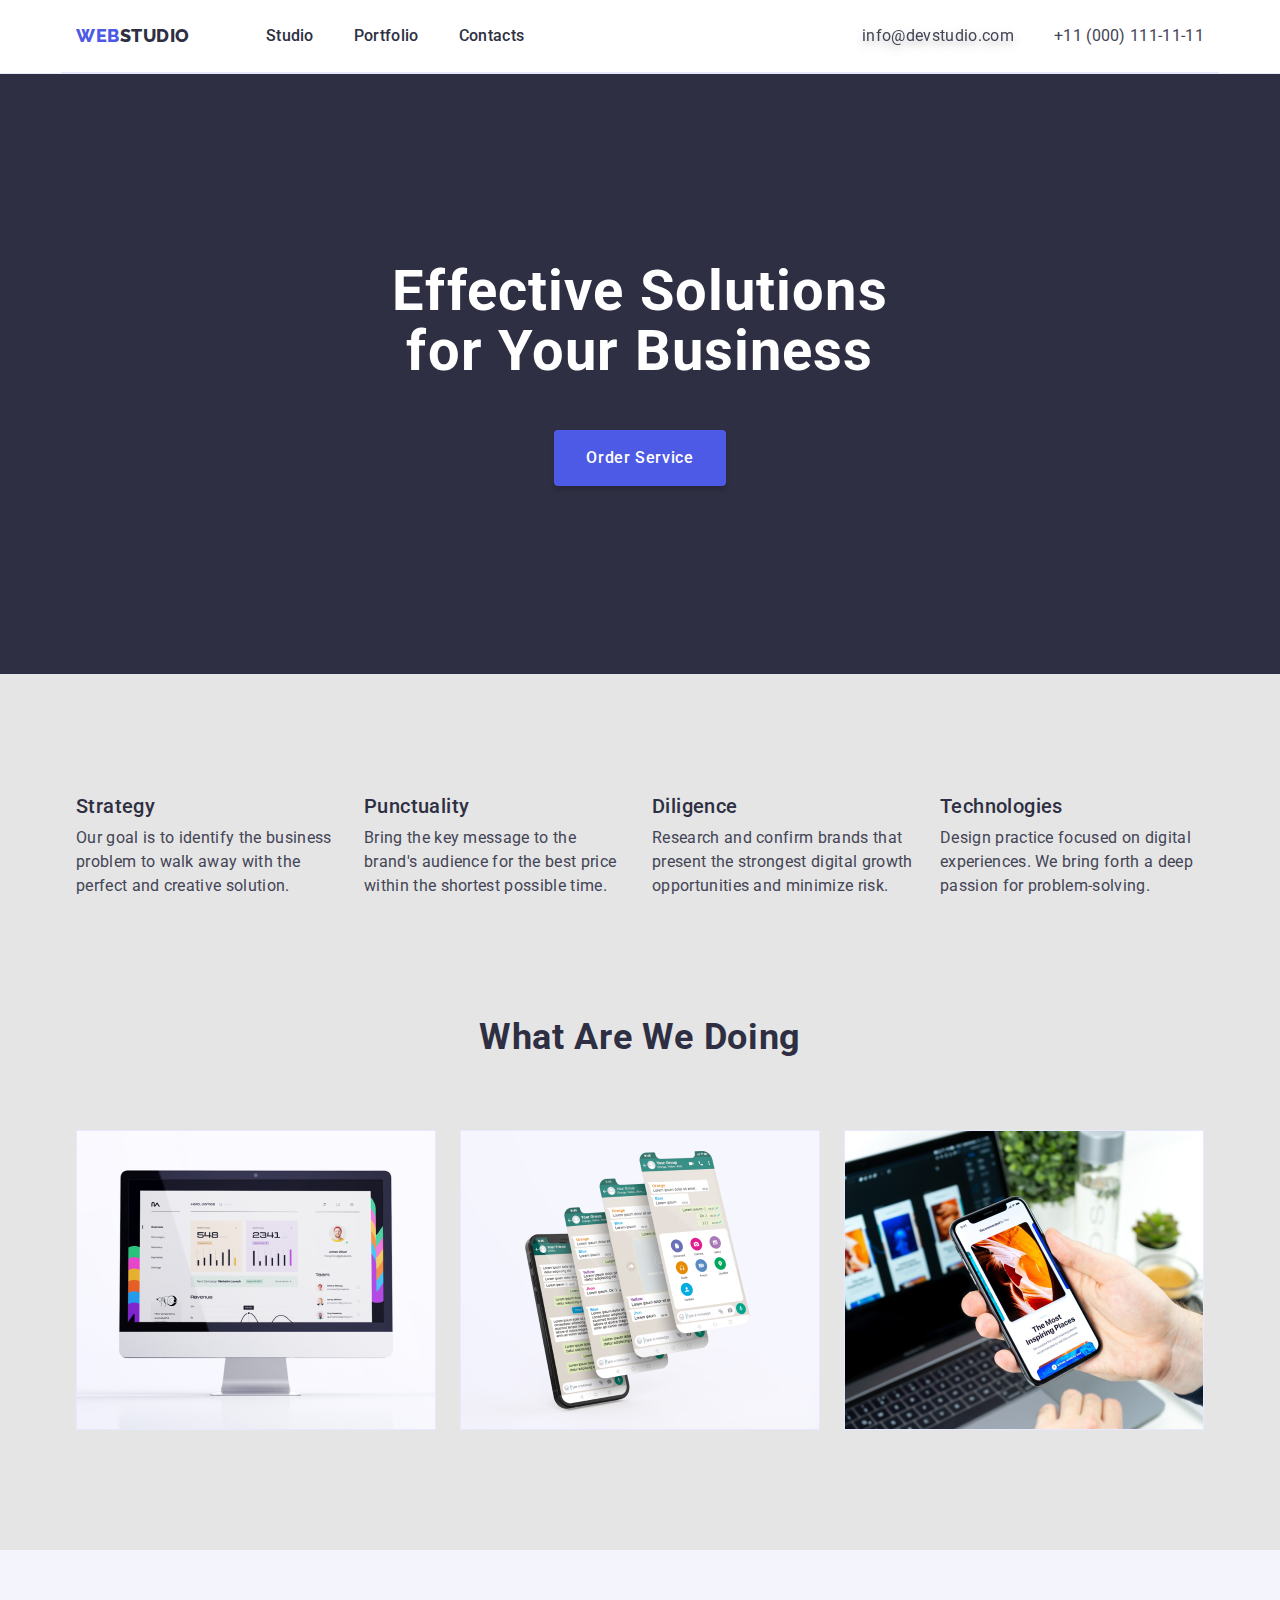
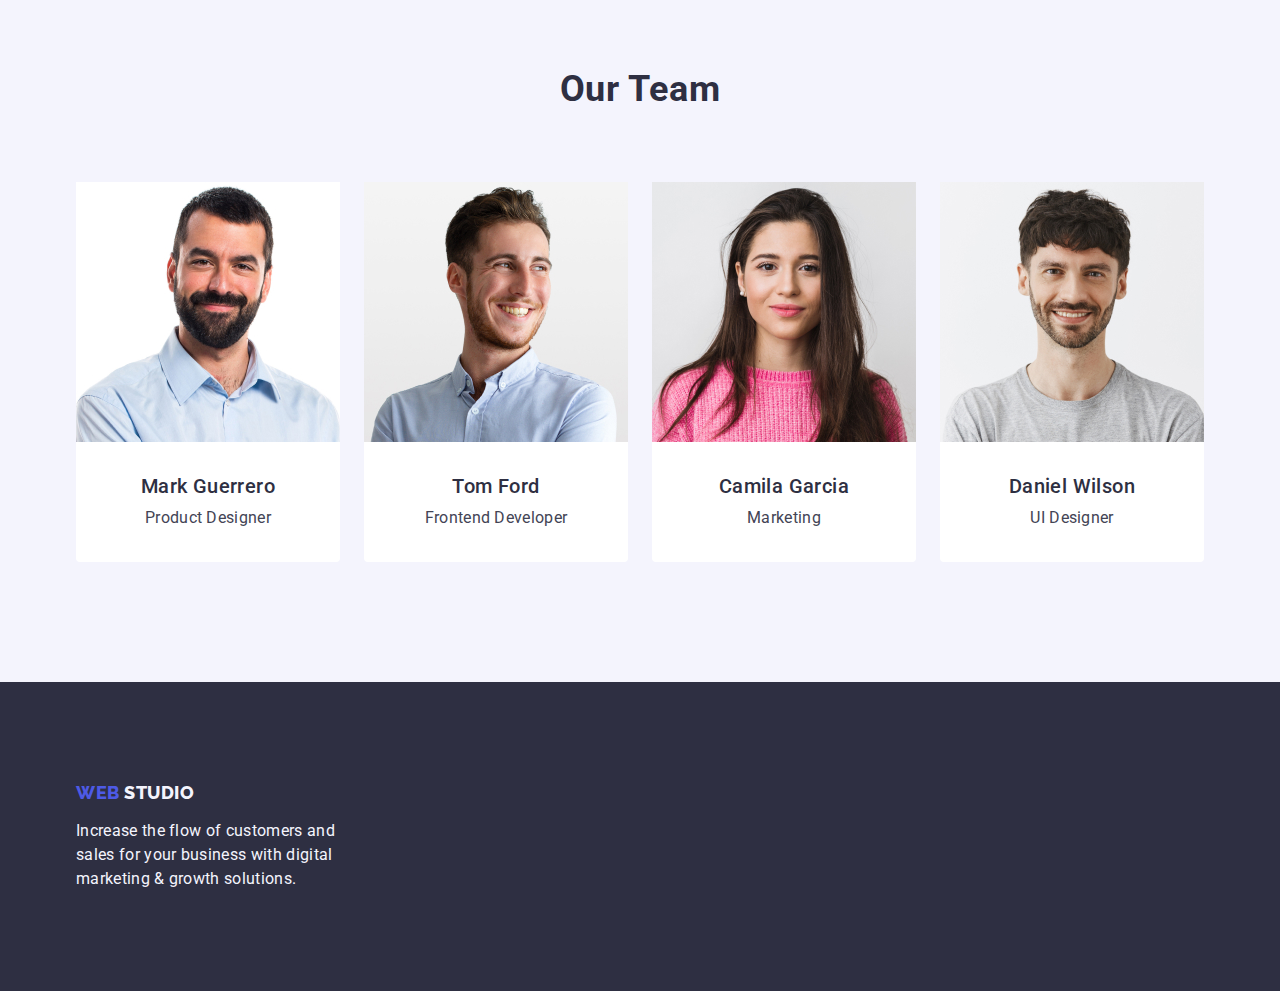
==== index.html @ b631371a "Initial commit" ====
<!DOCTYPE html>
<html lang="en">
  <head>
    <meta charset="UTF-8" />
    <meta http-equiv="X-UA-Compatible" content="IE=edge" />
    <meta name="viewport" content="width=device-width, initial-scale=1.0" />
    <title>Document</title>
    <link rel="preconnect" href="https://fonts.googleapis.com" />
    <link rel="preconnect" href="https://fonts.gstatic.com" crossorigin />
    <link
      href="https://fonts.googleapis.com/css2?family=Raleway:wght@800&family=Roboto:wght@400;500;700;900&display=swap"
      rel="stylesheet"
    />
    <link
      rel="stylesheet"
      href="https://cdnjs.cloudflare.com/ajax/libs/modern-normalize/1.1.0/modern-normalize.min.css"
    />
    <link rel="stylesheet" href="./css/styles.css" />
  </head>
  <body>
    <header class="page-header">
      <div class="container container-header">
        <nav class="list container-nav">
          <a href="./index.html" class="logo link"
            >Web <span class="logo-part">Studio</span>
          </a>

          <ul class="site-nav list link">
            <li>
              <a class="site-nav-item link" href="./index.html">Studio</a>
            </li>
            <li>
              <a class="site-nav-item link" href="./portfolio.html"
                >Portfolio</a
              >
            </li>
            <li><a class="site-nav-item link" href="">Contacts</a></li>
          </ul>
        </nav>
        <address class="kontacts list">
          <ul class="kontacts-list list">
            <li>
              <a class="kontacts-mail link" href="mailto:info@devstudio.com"
                >info@devstudio.com</a
              >
            </li>
            <li>
              <a class="kontacts-tel link" href="tel:+110001111111"
                >+11 (000) 111-11-11</a
              >
            </li>
          </ul>
        </address>
      </div>
    </header>
    <!-- Text -->
    <main>
      <!-- Hero -->
      <section class="section hero">
        <div class="container">
          <h1 class="hero-title">Effective Solutions for Your Business</h1>
          <button type="button" class="button-nav">Order Service</button>
        </div>
      </section>

      <!-- About us -->
      <section class="section section-about">
        <div class="container">
          <h2 class="title-add" hidden>About us</h2>
          <ul class="list list-about">
            <li class="items-about">
              <h3 class="subtitle items-about-subtitle">Strategy</h3>
              <p class="text">
                Our goal is to identify the business problem to walk away with
                the perfect and creative solution.
              </p>
            </li>
            <li class="items-about">
              <h3 class="subtitle items-about-subtitle">Punctuality</h3>
              <p class="text">
                Bring the key message to the brand's audience for the best price
                within the shortest possible time.
              </p>
            </li>
            <li class="items-about">
              <h3 class="subtitle items-about-subtitle">Diligence</h3>
              <p class="text">
                Research and confirm brands that present the strongest digital
                growth opportunities and minimize risk.
              </p>
            </li>
            <li class="items-about">
              <h3 class="subtitle items-about-subtitle">Technologies</h3>
              <p class="text">
                Design practice focused on digital experiences. We bring forth a
                deep passion for problem-solving.
              </p>
            </li>
          </ul>
        </div>
      </section>

      <!-- What are we doing -->
      <section class="section section-work">
        <div class="container">
          <h2 class="title title-what">What are we doing</h2>
          <ul class="list list-section-what">
            <li class="img-section-what">
              <img src="./images/imgc.jpg" alt="lorem" width="360" />
            </li>
            <li class="img-section-what">
              <img src="./images/imgb.jpg" alt="lorem" width="360" />
            </li>
            <li class="img-section-what">
              <img src="./images/imga.jpg" alt="lorem" width="360" />
            </li>
          </ul>
        </div>
      </section>

      <!-- Our Team -->
      <section class="section section-team">
        <div class="container">
          <h2 class="title title-team">Our Team</h2>
          <ul class="list list-section-team">
            <li class="item-team">
              <img
                src="./images/imgmark.jpg"
                alt="foto Mark Guerrero"
                width="264"
              />
              <div class="blok-name-team">
                <h3 class="subtitle subtitle-team">Mark Guerrero</h3>
                <p class="text">Product Designer</p>
              </div>
            </li>
            <li class="item-team">
              <img src="./images/imgtom.jpg" alt="foto Tom Ford" width="264" />
              <div class="blok-name-team">
                <h3 class="subtitle subtitle-team">Tom Ford</h3>
                <p class="text">Frontend Developer</p>
              </div>
            </li>
            <li class="item-team">
              <img
                src="./images/imgcamila.jpg"
                alt="foto Camila Garcia"
                width="264"
              />
              <div class="blok-name-team">
                <h3 class="subtitle subtitle-team">Camila Garcia</h3>
                <p class="text">Marketing</p>
              </div>
            </li>
            <li class="item-team">
              <img
                src="./images/imgdaniel.jpg"
                alt="foto Daniel Wilson"
                width="264"
              />
              <div class="blok-name-team">
                <h3 class="subtitle subtitle-team">Daniel Wilson</h3>
                <p class="text">UI Designer</p>
              </div>
            </li>
          </ul>
        </div>
      </section>
    </main>

    <footer class="footer">
      <div class="container container-footer">
        <a href="./index.html" class="logo link logo-link-footer"
          >Web <span class="logo-part-footer">Studio</span>
        </a>

        <p class="small-text text">
          Increase the flow of customers and sales for your business with
          digital marketing & growth solutions.
        </p>
      </div>
    </footer>
  </body>
</html>
---- css/styles.css ----
:root {
  /* Fonds */
  --primary-font: "Roboto", sans-serif;
  --secondery-font: "Raleway", sans-serif;

  /* Color */
  --primary-text-color: #434455;
  --title-text-color: #2e2f42;

  --color-iris: #4d5ae5;
  --color-ocean: #404bbf;
  --color-green: #31d0aa;
  --color-light-slate: #8e8f99;
  --color-cornflower: #e7e9fc;
  --color-cloud: #f4f4fd;
  --color-navy-blue-modal: #2e2f42;
  --color-grey: #2e2f42;
  --color-white: #ffffff;
  --color-dairy: #fcfcfc;
}

body {
  font-family: var(--primary-font);
  letter-spacing: 0.02em;
  color: var(--primary-text-color);
  background-color: var(--color-white);
}

h1,
h2,
h3,
h4,
h5,
h6,
p {
  margin: 0;
}

ul {
  margin: 0;
  padding: 0;
}
img {
  display: block;
  max-width: 100%;
  height: auto;
}

/* заголовки */
/* h1 */
.hero-title {
  color: var(--color-white);
  font-size: 56px;
  line-height: 1.07;
  text-align: center;
  letter-spacing: 0.02em;
  max-width: 496px;
  margin: auto;
  margin-bottom: 48px;
}
/* h2 */
.title {
  color: var(--title-text-color);
  font-size: 36px;
  line-height: 1.11;
  text-align: center;
  text-transform: capitalize;
  letter-spacing: 0.02em;
}

/* h3 */
.subtitle {
  color: var(--title-text-color);
  font-weight: 500;
  font-size: 20px;
  line-height: 1.2;
  letter-spacing: 0.02em;
}
.list a {
  text-decoration: none;
}
.section-about,
.section-work {
  background: #e5e5e5;
}
.section-about {
  padding-top: 120px;
}
.section {
  padding-bottom: 120px;
}

.hero {
  background: var(--color-navy-blue-modal);
  padding: 188px 0;
}

.section-team {
  background-color: var(--color-cloud);
  padding: 120px 0;
}
.item-team {
  border-radius: 4px;
  border-left: 4px;
  width: calc((100% - 72px) / 4);
  background-color: var(--color-white);
  border-radius: 0px 0px 4px 4px;
}
.blok-name-team {
  padding: 32px 16px;
}
.subtitle-team {
  margin-bottom: 8px;
}
.footer {
  background: var(--color-navy-blue-modal);
}
/* text */

.text {
  color: var(--primary-text-color);
  font-size: 16px;
  line-height: 1.5;
}
.small-text {
  font-size: 16px;
  line-height: 1.5;
  letter-spacing: 0.02em;
  color: var(--color-cloud);
}

.container {
  max-width: 1158px;
  padding: 0 15px;
  margin: 0 auto;
}

/* nav */

.link {
  text-decoration: none;
}

.list {
  list-style: none;
}
/* logo */
.logo {
  font-family: var(--secondery-font);
  color: var(--color-iris);
  font-weight: 800;
  font-size: 18px;
  line-height: 1.17;
  letter-spacing: 0.03em;
  display: flex;
  flex-direction: row;
  align-items: center;
  text-transform: uppercase;
  margin-right: 76px;
}
.logo-header {
  padding-top: 24px;
  padding-bottom: 24px;
}

.logo-part {
  color: var(--color-navy-blue-modal);
}

.logo-part-footer {
  color: var(--color-cloud);
}

.site-nav-item {
  display: inline-block;

  color: var(--color-navy-blue-modal);
  padding-top: 24px;
  padding-bottom: 24px;
}

.site-nav {
  font-weight: 500;
  font-size: 16px;
  line-height: 1.5;
  letter-spacing: 0.02em;
  display: flex;
  gap: 40px;
}

.site-nav-item:hover,
.site-nav-item:focus {
  color: var(--color-ocean);
}

.container-header {
  display: flex;
  justify-content: space-between;
  border-bottom: 1px solid var(--color-cornflower);
}
.container-nav {
  display: flex;
  align-items: center;
}

.button-nav {
  color: var(--color-white);
  background-color: var(--color-iris);
  cursor: pointer;
  font-family: "Roboto", sans-serif;
  font-weight: 500;
  font-size: 16px;
  line-height: 1.5;
  letter-spacing: 0.04em;
  display: flex;
  flex-direction: row;
  align-items: flex-start;
  padding: 16px 32px;
  gap: 10px;
  display: block;
  margin: 0 auto;
  box-shadow: 0px 4px 4px rgba(0, 0, 0, 0.15);
  border-radius: 4px;
  min-width: 169px;
  height: 56px;
  border: none;
}

.button-nav:hover,
.button-nav:focus {
  background-color: var(--color-ocean);
}

.kontacts-mail,
.kontacts-tel {
  display: block;
  color: var(--primary-text-color);
  font-style: normal;
  padding-top: 24px;
  padding-bottom: 24px;
}

.kontacts-list {
  gap: 40px;
  display: flex;
}

.kontacts {
  font-size: 16px;
  line-height: 1.5;
  font-style: normal;
  color: var(--primary-text-color);
}

.kontacts-mail:hover,
.kontacts-mail:focus {
  color: var(--color-ocean);
}

.kontacts-mail {
  filter: drop-shadow(0px 4px 4px rgba(0, 0, 0, 0.25));
}

.page-header {
  border-bottom: 1px solid #e7e9fc;
}

.list-about {
  display: flex;
  gap: 24px;
}
.items-about {
  width: calc((100% - 24px * 3) / 4);
}

.items-about-subtitle {
  margin-bottom: 8px;
}

.title-what {
  margin-bottom: 72px;
}

.list-section-what {
  display: flex;
  gap: 24px;
}

.img-section-what {
  width: calc((100% - 24px * 2) / 3);
}

.title-team {
  margin-bottom: 72px;
}

.list-section-team {
  display: flex;
  gap: 24px;
}
.blok-name-team > h3 {
  text-align: center;
}
.blok-name-team > p {
  text-align: center;
}

/* Portfolio */

.button-portfolio {
  color: var(--color-iris);
  background-color: var(--color-cloud);
  cursor: pointer;
  font-family: "Roboto", sans-serif;
  font-weight: 500;
  font-size: 16px;
  line-height: 1.5;
  letter-spacing: 0.04em;
  border: 1px solid var(--color-cornflower);
  border-radius: 4px;
  padding: 12px 24px;
  margin-right: 24px;
}

.button-filter:hover,
.button-filter:focus {
  color: var(--color-white);
  background: var(--color-ocean);
  border: 1px solid transparent;
}

.small-text {
  width: 264px;
}
.logo-link-footer {
  display: inline-block;
  margin-bottom: 16px;
}

.section-portfolio {
  padding-top: 96px;
  padding-bottom: 120px;
}

.button-portfolio-contaiter {
  display: flex;
  justify-content: center;
  margin-bottom: 72px;
  gap: 24px;
}

.list-container-portfolio {
  display: flex;
  flex-wrap: wrap;
  justify-content: space-between;
  column-gap: 24px;
  row-gap: 48px;
}

.name-item-portfolio {
  border-top: none;
  border-right: 1px solid var(--color-cornflower);
  border-bottom: 1px solid var(--color-cornflower);
  border-left: 1px solid var(--color-cornflower);
  padding: 32px 16px;
}

.items-portfolio {
  gap: 24px;
}
.name-item {
  margin-bottom: 8px;
}
.footer {
  padding: 100px 0;
}
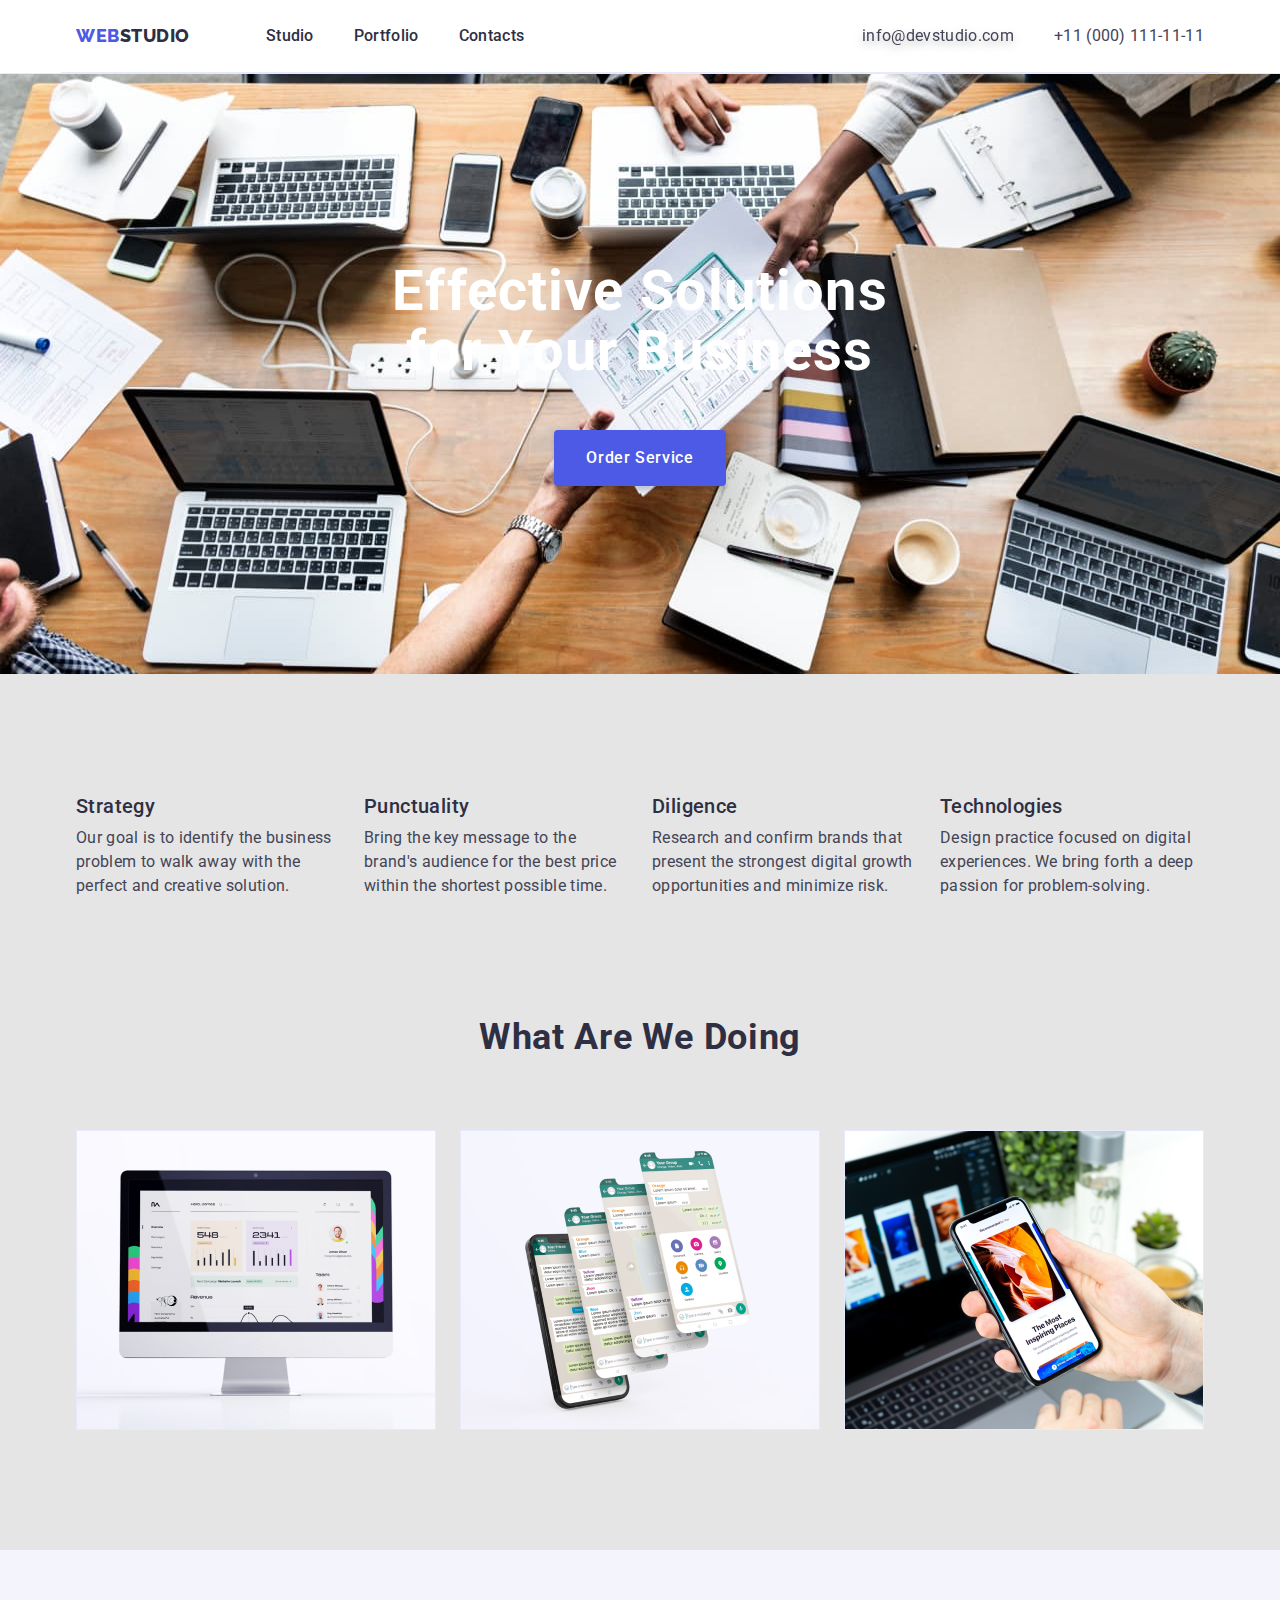
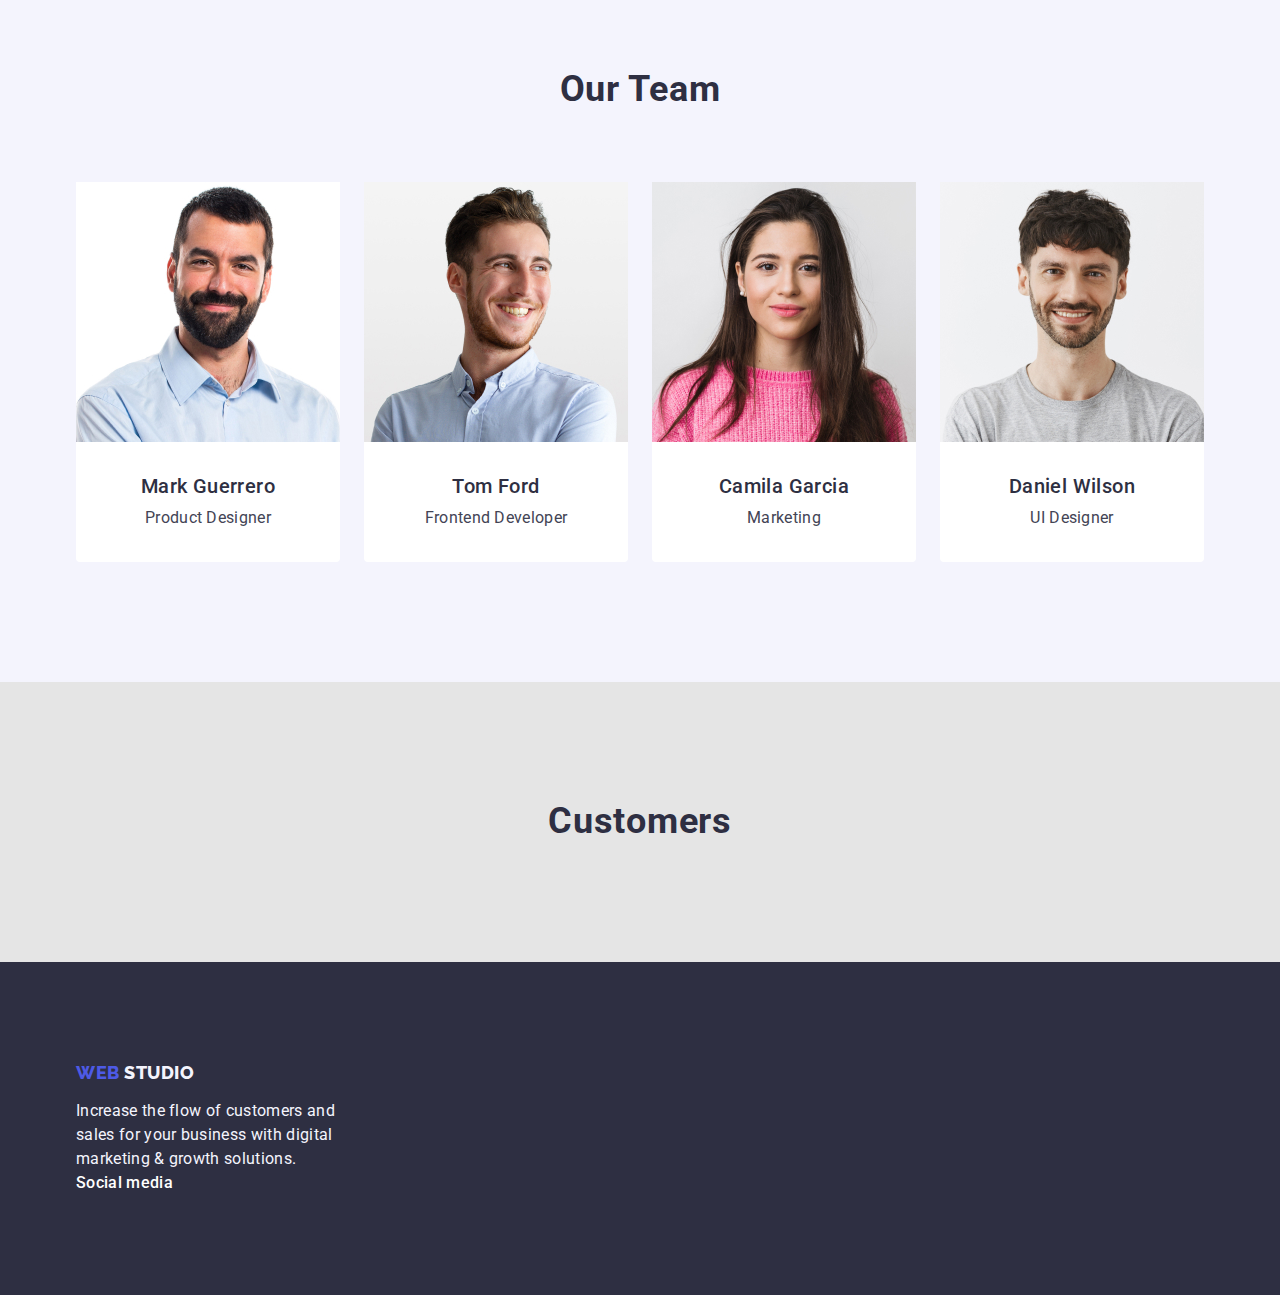
==== commit eb202d94: "add section customers+social" ====
--- a/index.html
+++ b/index.html
@@ -18,6 +18,7 @@
     <link rel="stylesheet" href="./css/styles.css" />
   </head>
   <body>
+    <!-- Header -->
     <header class="page-header">
       <div class="container container-header">
         <nav class="list container-nav">
@@ -53,7 +54,7 @@
         </address>
       </div>
     </header>
-    <!-- Text -->
+    <!-- Text main -->
     <main>
       <!-- Hero -->
       <section class="section hero">
@@ -133,6 +134,12 @@
                 <h3 class="subtitle subtitle-team">Mark Guerrero</h3>
                 <p class="text">Product Designer</p>
               </div>
+              <ul class="list">
+                <li><a href=""></a></li>
+                <li><a href=""></a></li>
+                <li><a href=""></a></li>
+                <li><a href=""></a></li>
+              </ul>
             </li>
             <li class="item-team">
               <img src="./images/imgtom.jpg" alt="foto Tom Ford" width="264" />
@@ -140,6 +147,12 @@
                 <h3 class="subtitle subtitle-team">Tom Ford</h3>
                 <p class="text">Frontend Developer</p>
               </div>
+              <ul class="list">
+                <li><a href=""></a></li>
+                <li><a href=""></a></li>
+                <li><a href=""></a></li>
+                <li><a href=""></a></li>
+              </ul>
             </li>
             <li class="item-team">
               <img
@@ -151,6 +164,12 @@
                 <h3 class="subtitle subtitle-team">Camila Garcia</h3>
                 <p class="text">Marketing</p>
               </div>
+              <ul class="list">
+                <li><a href=""></a></li>
+                <li><a href=""></a></li>
+                <li><a href=""></a></li>
+                <li><a href=""></a></li>
+              </ul>
             </li>
             <li class="item-team">
               <img
@@ -162,12 +181,33 @@
                 <h3 class="subtitle subtitle-team">Daniel Wilson</h3>
                 <p class="text">UI Designer</p>
               </div>
-            </li>
+              <ul class="list">
+                <li><a href=""></a></li>
+                <li><a href=""></a></li>
+                <li><a href=""></a></li>
+                <li><a href=""></a></li>
+              </ul>
+            </li>
+          </ul>
+        </div>
+      </section>
+      <!-- Customers -->
+      <section class="section section-customers">
+        <div class="container">
+          <h2 class="title">Customers</h2>
+          <ul class="list">
+            <li><a href=""></a></li>
+            <li><a href=""></a></li>
+            <li><a href=""></a></li>
+            <li><a href=""></a></li>
+            <li><a href=""></a></li>
+            <li><a href=""></a></li>
           </ul>
         </div>
       </section>
     </main>
 
+    <!-- Footer -->
     <footer class="footer">
       <div class="container container-footer">
         <a href="./index.html" class="logo link logo-link-footer"
@@ -178,6 +218,15 @@
           Increase the flow of customers and sales for your business with
           digital marketing & growth solutions.
         </p>
+        <div class="social">
+          <p class="text text-footer">Social media</p>
+          <ul class="list">
+            <li><a href=""></a></li>
+            <li><a href=""></a></li>
+            <li><a href=""></a></li>
+            <li><a href=""></a></li>
+          </ul>
+        </div>
       </div>
     </footer>
   </body>
--- a/css/styles.css
+++ b/css/styles.css
@@ -17,6 +17,7 @@
   --color-grey: #2e2f42;
   --color-white: #ffffff;
   --color-dairy: #fcfcfc;
+  --color-bg: #e5e5e5;
 }
 
 body {
@@ -80,10 +81,12 @@
   text-decoration: none;
 }
 .section-about,
-.section-work {
-  background: #e5e5e5;
-}
-.section-about {
+.section-work,
+.section-customers {
+  background: var(--color-bg);
+}
+.section-about,
+.section-customers {
   padding-top: 120px;
 }
 .section {
@@ -91,8 +94,14 @@
 }
 
 .hero {
-  background: var(--color-navy-blue-modal);
+  max-width: 1440px;
+  margin-left: auto;
+  margin-right: auto;
+  background-image: url(../images/people-office.jpg);
+  background-repeat: no-repeat;
+  background-position: center;
   padding: 188px 0;
+  background-size: cover;
 }
 
 .section-team {
@@ -115,6 +124,7 @@
 .footer {
   background: var(--color-navy-blue-modal);
 }
+
 /* text */
 
 .text {
@@ -127,6 +137,11 @@
   line-height: 1.5;
   letter-spacing: 0.02em;
   color: var(--color-cloud);
+}
+
+.text-footer {
+  font-weight: 500;
+  color: var(--color-white);
 }
 
 .container {
@@ -262,7 +277,7 @@
 }
 
 .page-header {
-  border-bottom: 1px solid #e7e9fc;
+  border-bottom: 1px solid var(--color-cornflower);
 }
 
 .list-about {
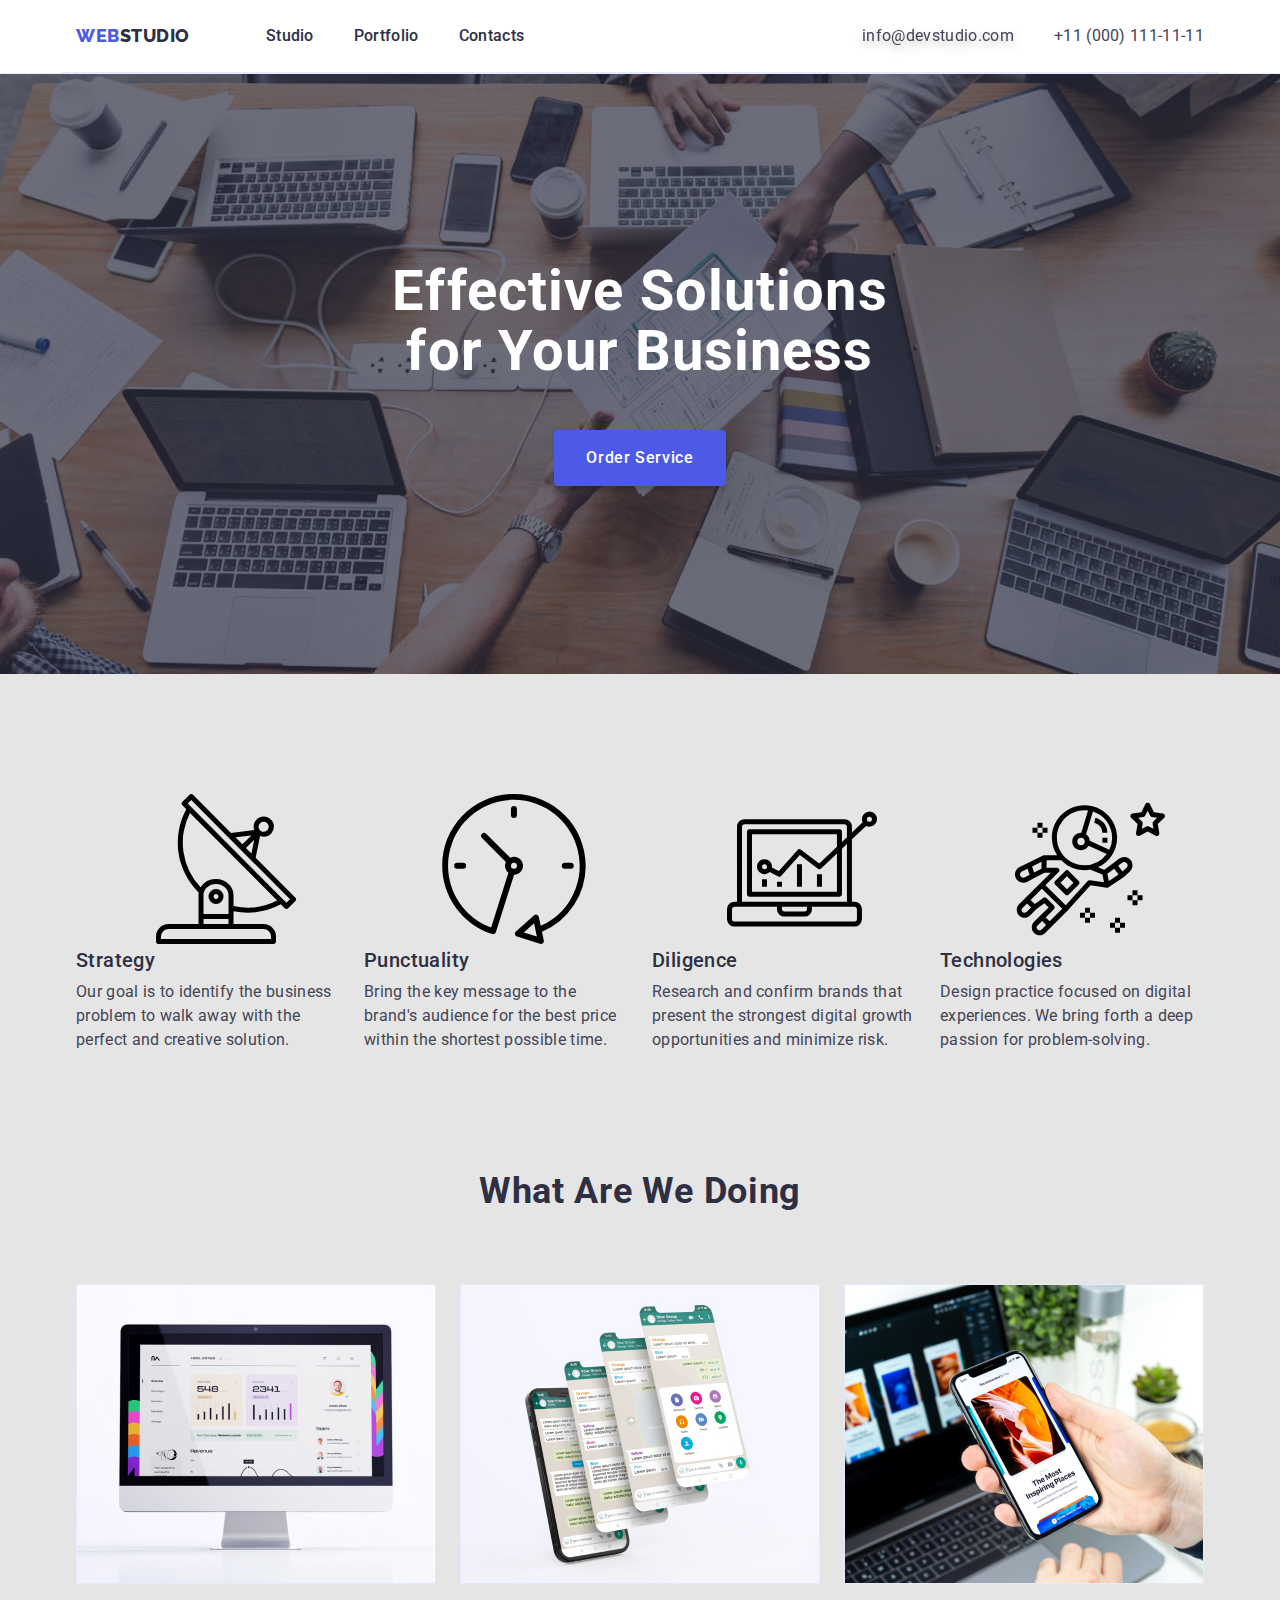
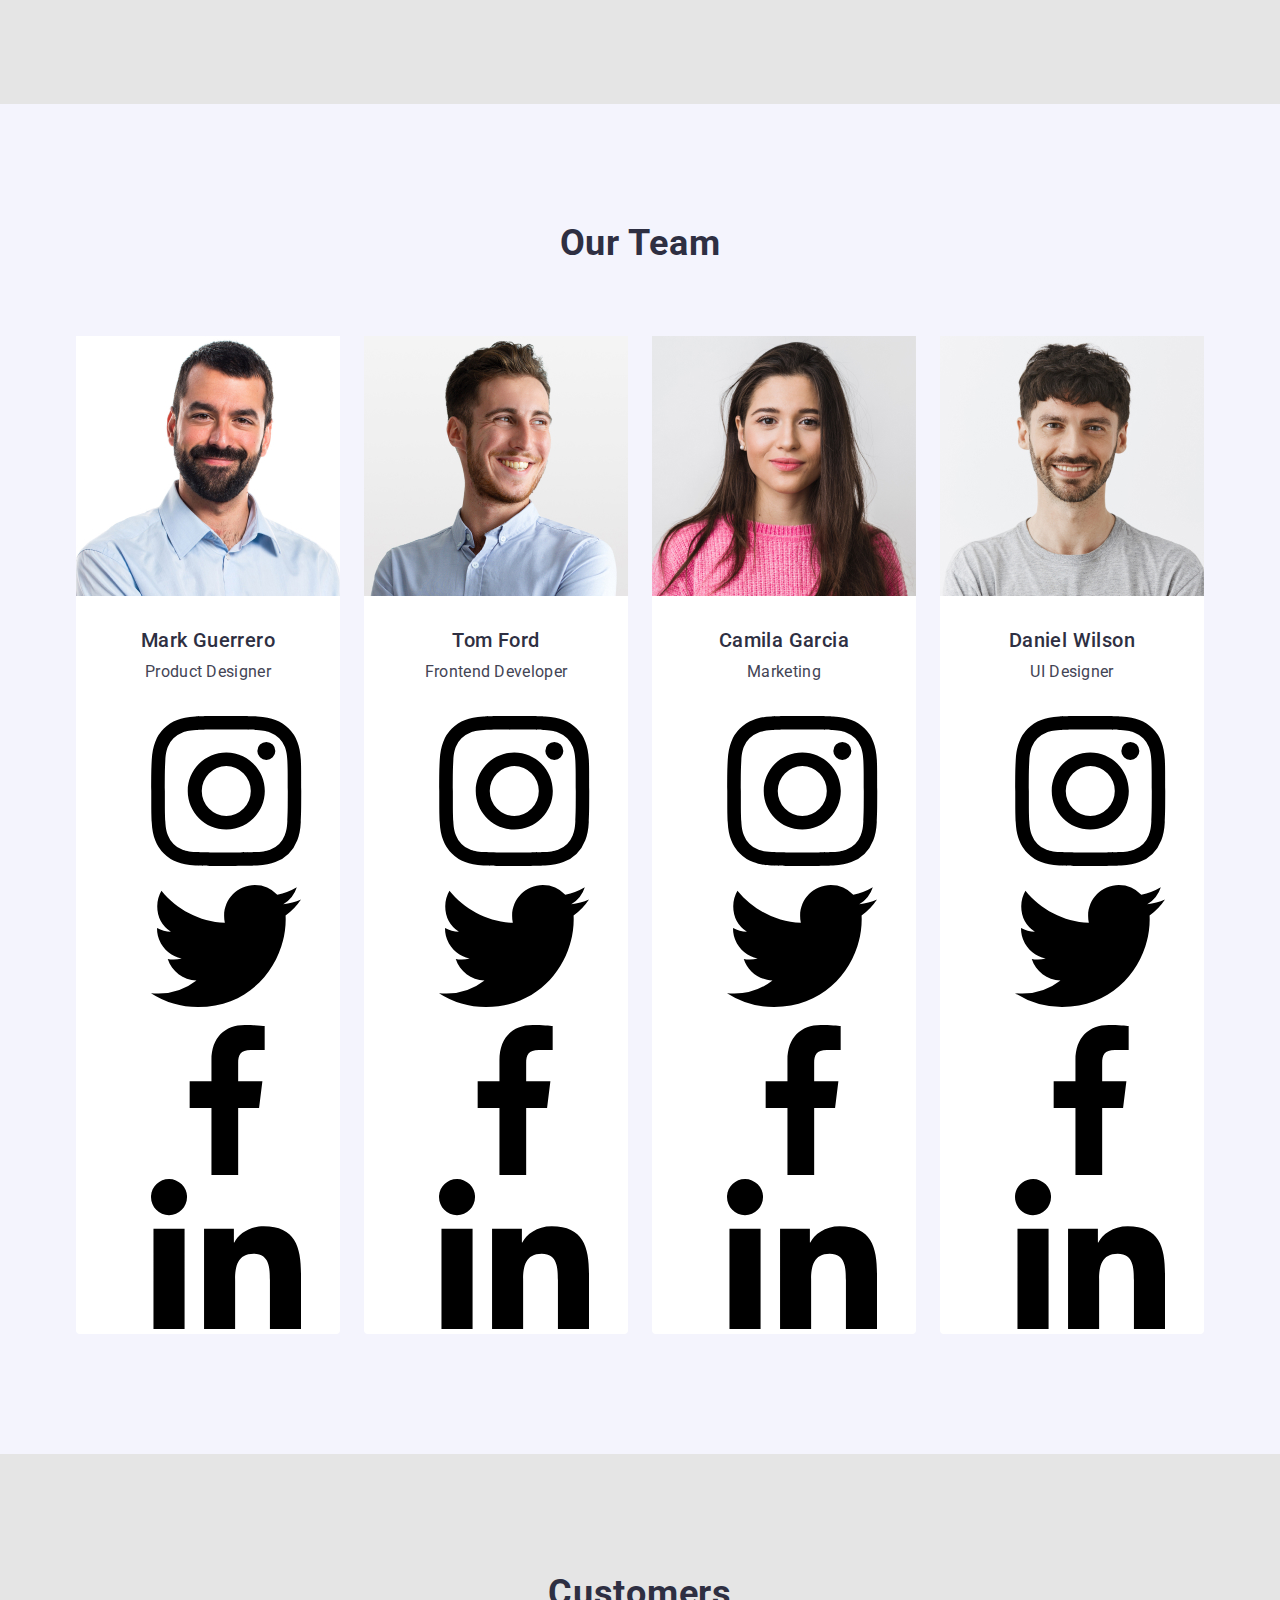
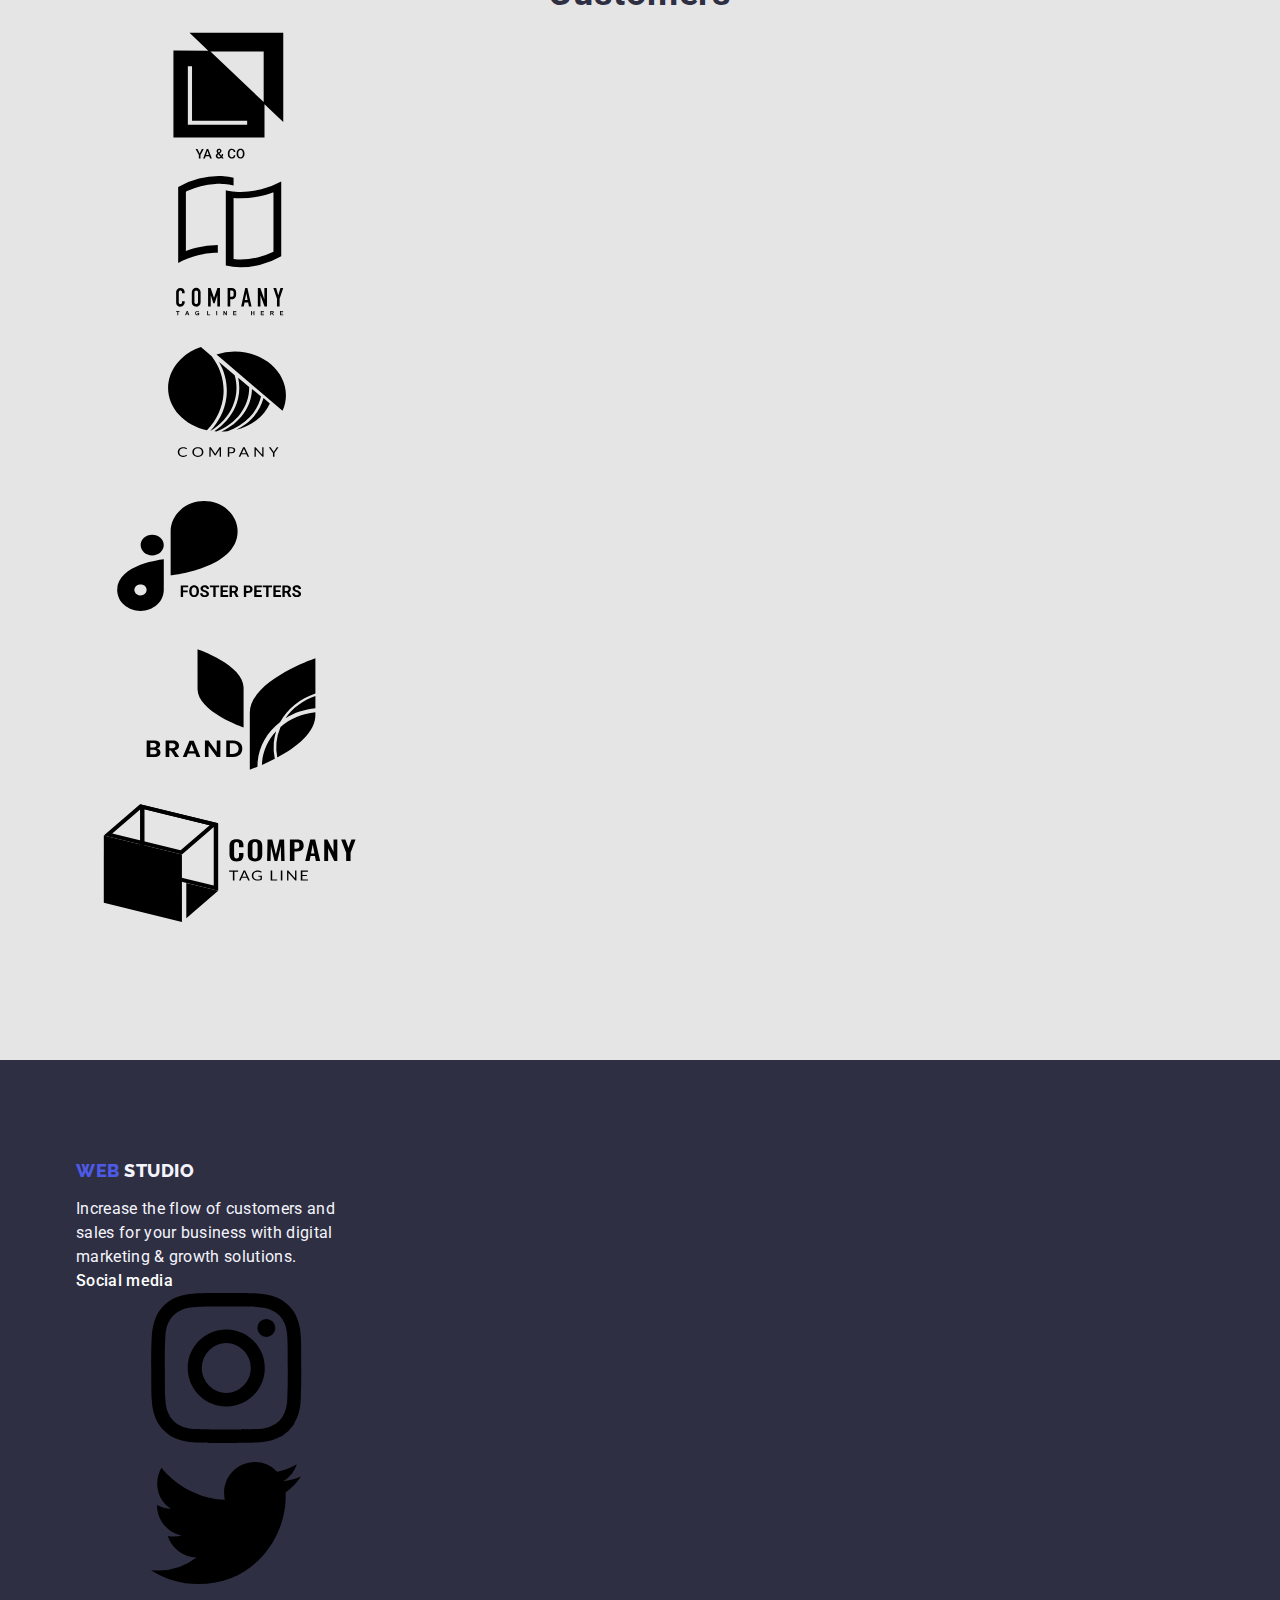
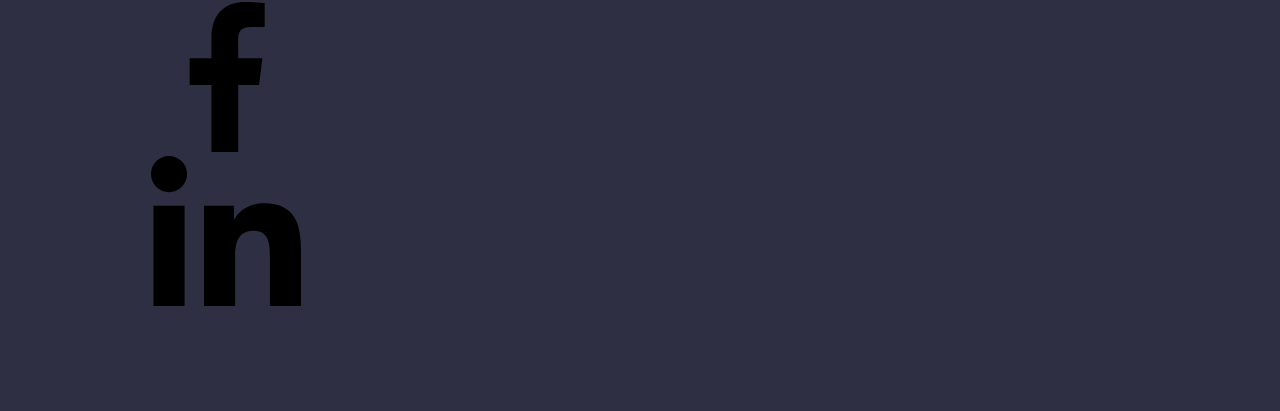
==== commit 7431a3f4: "add icons svg" ====
--- a/index.html
+++ b/index.html
@@ -70,6 +70,7 @@
           <h2 class="title-add" hidden>About us</h2>
           <ul class="list list-about">
             <li class="items-about">
+              <svg><use href="./images/icons.svg#icon-antenna"></use></svg>
               <h3 class="subtitle items-about-subtitle">Strategy</h3>
               <p class="text">
                 Our goal is to identify the business problem to walk away with
@@ -77,6 +78,7 @@
               </p>
             </li>
             <li class="items-about">
+              <svg><use href="./images/icons.svg#icon-clock"></use></svg>
               <h3 class="subtitle items-about-subtitle">Punctuality</h3>
               <p class="text">
                 Bring the key message to the brand's audience for the best price
@@ -84,6 +86,7 @@
               </p>
             </li>
             <li class="items-about">
+              <svg><use href="./images/icons.svg#icon-diagram"></use></svg>
               <h3 class="subtitle items-about-subtitle">Diligence</h3>
               <p class="text">
                 Research and confirm brands that present the strongest digital
@@ -91,6 +94,7 @@
               </p>
             </li>
             <li class="items-about">
+              <svg><use href="./images/icons.svg#icon-astronaut"></use></svg>
               <h3 class="subtitle items-about-subtitle">Technologies</h3>
               <p class="text">
                 Design practice focused on digital experiences. We bring forth a
@@ -135,10 +139,34 @@
                 <p class="text">Product Designer</p>
               </div>
               <ul class="list">
-                <li><a href=""></a></li>
-                <li><a href=""></a></li>
-                <li><a href=""></a></li>
-                <li><a href=""></a></li>
+                <li>
+                  <a href="">
+                    <svg>
+                      <use href="./images/icons.svg#icon-instagram"></use>
+                    </svg>
+                  </a>
+                </li>
+                <li>
+                  <a href="">
+                    <svg>
+                      <use href="./images/icons.svg#icon-twitter"></use>
+                    </svg>
+                  </a>
+                </li>
+                <li>
+                  <a href="">
+                    <svg>
+                      <use href="./images/icons.svg#icon-facebook"></use>
+                    </svg>
+                  </a>
+                </li>
+                <li>
+                  <a href="">
+                    <svg>
+                      <use href="./images/icons.svg#icon-linkedin"></use>
+                    </svg>
+                  </a>
+                </li>
               </ul>
             </li>
             <li class="item-team">
@@ -148,10 +176,34 @@
                 <p class="text">Frontend Developer</p>
               </div>
               <ul class="list">
-                <li><a href=""></a></li>
-                <li><a href=""></a></li>
-                <li><a href=""></a></li>
-                <li><a href=""></a></li>
+                <li>
+                  <a href="">
+                    <svg>
+                      <use href="./images/icons.svg#icon-instagram"></use>
+                    </svg>
+                  </a>
+                </li>
+                <li>
+                  <a href="">
+                    <svg>
+                      <use href="./images/icons.svg#icon-twitter"></use>
+                    </svg>
+                  </a>
+                </li>
+                <li>
+                  <a href="">
+                    <svg>
+                      <use href="./images/icons.svg#icon-facebook"></use>
+                    </svg>
+                  </a>
+                </li>
+                <li>
+                  <a href="">
+                    <svg>
+                      <use href="./images/icons.svg#icon-linkedin"></use>
+                    </svg>
+                  </a>
+                </li>
               </ul>
             </li>
             <li class="item-team">
@@ -165,10 +217,34 @@
                 <p class="text">Marketing</p>
               </div>
               <ul class="list">
-                <li><a href=""></a></li>
-                <li><a href=""></a></li>
-                <li><a href=""></a></li>
-                <li><a href=""></a></li>
+                <li>
+                  <a href="">
+                    <svg>
+                      <use href="./images/icons.svg#icon-instagram"></use>
+                    </svg>
+                  </a>
+                </li>
+                <li>
+                  <a href="">
+                    <svg>
+                      <use href="./images/icons.svg#icon-twitter"></use>
+                    </svg>
+                  </a>
+                </li>
+                <li>
+                  <a href="">
+                    <svg>
+                      <use href="./images/icons.svg#icon-facebook"></use>
+                    </svg>
+                  </a>
+                </li>
+                <li>
+                  <a href="">
+                    <svg>
+                      <use href="./images/icons.svg#icon-linkedin"></use>
+                    </svg>
+                  </a>
+                </li>
               </ul>
             </li>
             <li class="item-team">
@@ -182,10 +258,34 @@
                 <p class="text">UI Designer</p>
               </div>
               <ul class="list">
-                <li><a href=""></a></li>
-                <li><a href=""></a></li>
-                <li><a href=""></a></li>
-                <li><a href=""></a></li>
+                <li>
+                  <a href="">
+                    <svg>
+                      <use href="./images/icons.svg#icon-instagram"></use>
+                    </svg>
+                  </a>
+                </li>
+                <li>
+                  <a href="">
+                    <svg>
+                      <use href="./images/icons.svg#icon-twitter"></use>
+                    </svg>
+                  </a>
+                </li>
+                <li>
+                  <a href="">
+                    <svg>
+                      <use href="./images/icons.svg#icon-facebook"></use>
+                    </svg>
+                  </a>
+                </li>
+                <li>
+                  <a href="">
+                    <svg>
+                      <use href="./images/icons.svg#icon-linkedin"></use>
+                    </svg>
+                  </a>
+                </li>
               </ul>
             </li>
           </ul>
@@ -196,12 +296,50 @@
         <div class="container">
           <h2 class="title">Customers</h2>
           <ul class="list">
-            <li><a href=""></a></li>
-            <li><a href=""></a></li>
-            <li><a href=""></a></li>
-            <li><a href=""></a></li>
-            <li><a href=""></a></li>
-            <li><a href=""></a></li>
+            <li>
+              <a href="">
+                <svg>
+                  <use href="./images/icons.svg#icon-logo-ya-co"></use>
+                </svg>
+              </a>
+            </li>
+            <li>
+              <a href="">
+                <svg>
+                  <use
+                    href="./images/icons.svg#icon-logo-company-tagline"
+                  ></use>
+                </svg>
+              </a>
+            </li>
+            <li>
+              <a href="">
+                <svg>
+                  <use href="./images/icons.svg#icon-logo-company"></use>
+                </svg>
+              </a>
+            </li>
+            <li>
+              <a href="">
+                <svg>
+                  <use href="./images/icons.svg#icon-logo-foster"></use>
+                </svg>
+              </a>
+            </li>
+            <li>
+              <a href="">
+                <svg>
+                  <use href="./images/icons.svg#icon-logo-brend"></use>
+                </svg>
+              </a>
+            </li>
+            <li>
+              <a href="">
+                <svg>
+                  <use href="./images/icons.svg#icon-logo-company-tag"></use>
+                </svg>
+              </a>
+            </li>
           </ul>
         </div>
       </section>
@@ -221,10 +359,34 @@
         <div class="social">
           <p class="text text-footer">Social media</p>
           <ul class="list">
-            <li><a href=""></a></li>
-            <li><a href=""></a></li>
-            <li><a href=""></a></li>
-            <li><a href=""></a></li>
+            <li>
+              <a href="">
+                <svg>
+                  <use href="./images/icons.svg#icon-instagram"></use>
+                </svg>
+              </a>
+            </li>
+            <li>
+              <a href="">
+                <svg>
+                  <use href="./images/icons.svg#icon-twitter"></use>
+                </svg>
+              </a>
+            </li>
+            <li>
+              <a href="">
+                <svg>
+                  <use href="./images/icons.svg#icon-facebook"></use>
+                </svg>
+              </a>
+            </li>
+            <li>
+              <a href="">
+                <svg>
+                  <use href="./images/icons.svg#icon-linkedin"></use>
+                </svg>
+              </a>
+            </li>
           </ul>
         </div>
       </div>
--- a/css/styles.css
+++ b/css/styles.css
@@ -95,9 +95,15 @@
 
 .hero {
   max-width: 1440px;
+  height: 600px;
   margin-left: auto;
   margin-right: auto;
-  background-image: url(../images/people-office.jpg);
+  background-image: linear-gradient(
+      to right,
+      rgba(46, 47, 66, 0.7),
+      rgba(46, 47, 66, 70%)
+    ),
+    url(../images/people-office.jpg);
   background-repeat: no-repeat;
   background-position: center;
   padding: 188px 0;
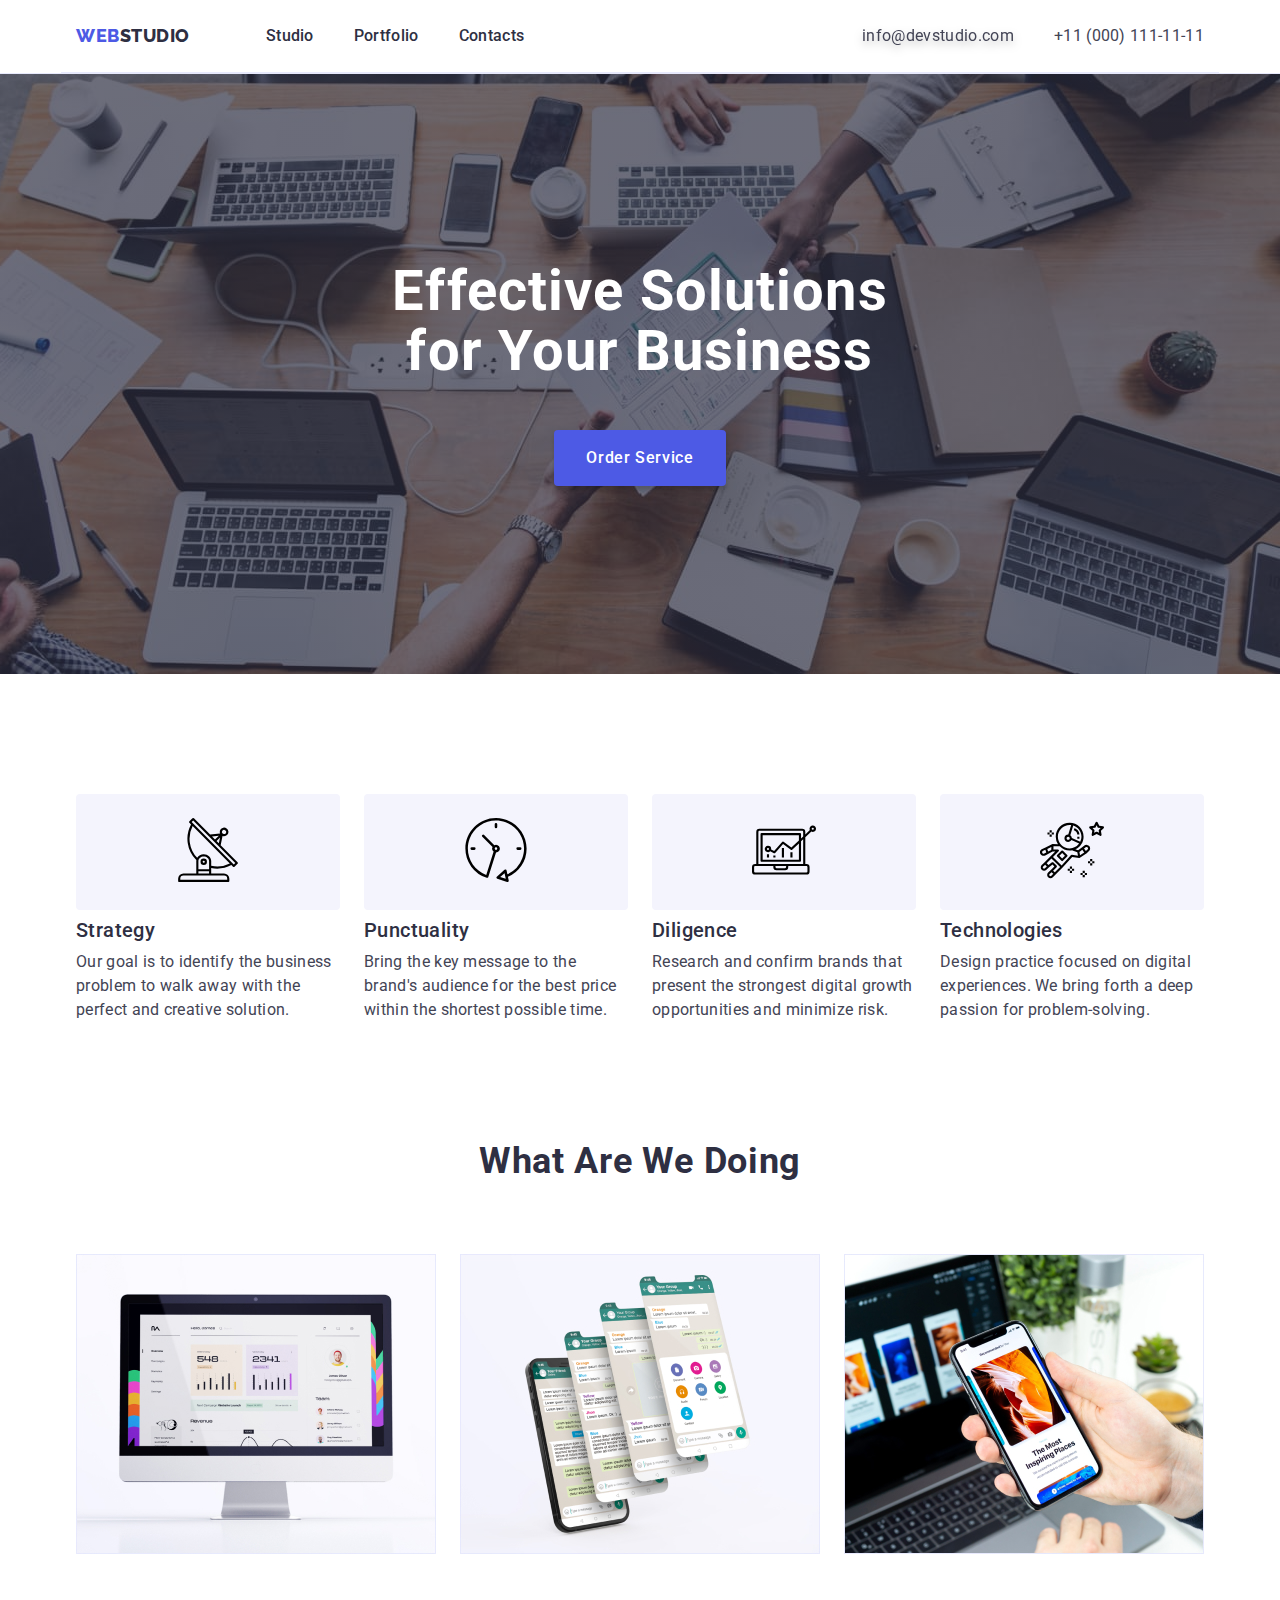
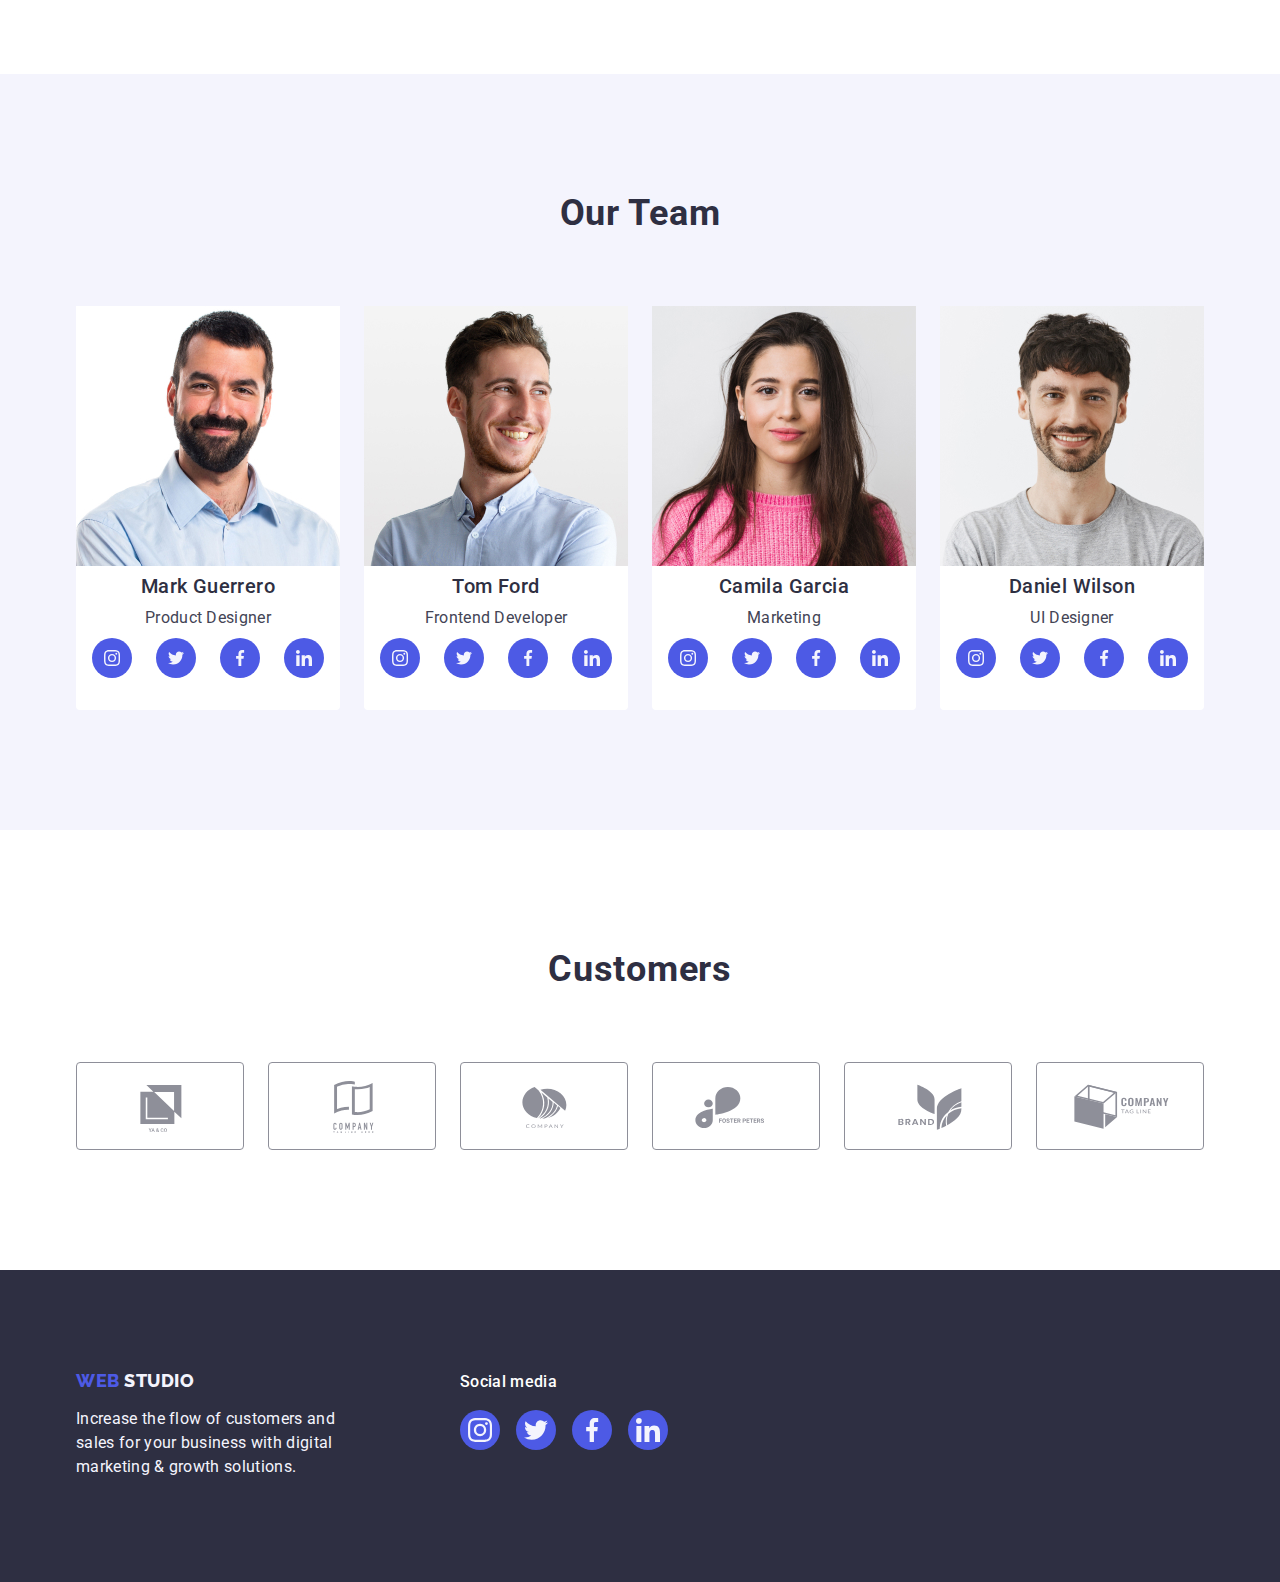
==== commit 28491412: "correct svg+ section2+5" ====
--- a/index.html
+++ b/index.html
@@ -70,7 +70,11 @@
           <h2 class="title-add" hidden>About us</h2>
           <ul class="list list-about">
             <li class="items-about">
-              <svg><use href="./images/icons.svg#icon-antenna"></use></svg>
+              <div class="icons-list-about">
+                <svg class="icon-list-about" width="64" height="64">
+                  <use href="./images/icons.svg#icon-antenna"></use>
+                </svg>
+              </div>
               <h3 class="subtitle items-about-subtitle">Strategy</h3>
               <p class="text">
                 Our goal is to identify the business problem to walk away with
@@ -78,7 +82,11 @@
               </p>
             </li>
             <li class="items-about">
-              <svg><use href="./images/icons.svg#icon-clock"></use></svg>
+              <div class="icons-list-about">
+                <svg class="icon-list-about" width="64" height="64">
+                  <use href="./images/icons.svg#icon-clock"></use>
+                </svg>
+              </div>
               <h3 class="subtitle items-about-subtitle">Punctuality</h3>
               <p class="text">
                 Bring the key message to the brand's audience for the best price
@@ -86,7 +94,11 @@
               </p>
             </li>
             <li class="items-about">
-              <svg><use href="./images/icons.svg#icon-diagram"></use></svg>
+              <div class="icons-list-about">
+                <svg class="icon-list-about" width="64" height="64">
+                  <use href="./images/icons.svg#icon-diagram"></use>
+                </svg>
+              </div>
               <h3 class="subtitle items-about-subtitle">Diligence</h3>
               <p class="text">
                 Research and confirm brands that present the strongest digital
@@ -94,7 +106,11 @@
               </p>
             </li>
             <li class="items-about">
-              <svg><use href="./images/icons.svg#icon-astronaut"></use></svg>
+              <div class="icons-list-about">
+                <svg class="icon-list-about" width="64" height="64">
+                  <use href="./images/icons.svg#icon-astronaut"></use>
+                </svg>
+              </div>
               <h3 class="subtitle items-about-subtitle">Technologies</h3>
               <p class="text">
                 Design practice focused on digital experiences. We bring forth a
@@ -138,31 +154,47 @@
                 <h3 class="subtitle subtitle-team">Mark Guerrero</h3>
                 <p class="text">Product Designer</p>
               </div>
-              <ul class="list">
-                <li>
-                  <a href="">
-                    <svg>
+              <ul class="list socials">
+                <li class="socials-item">
+                  <a
+                    class="socials-link link"
+                    href=""
+                    aria-label="Instagram icon"
+                  >
+                    <svg class="socials-icon" width="16" height="16">
                       <use href="./images/icons.svg#icon-instagram"></use>
                     </svg>
                   </a>
                 </li>
-                <li>
-                  <a href="">
-                    <svg>
+                <li class="socials-item">
+                  <a
+                    class="socials-link link"
+                    href=""
+                    aria-label="Twitter icon"
+                  >
+                    <svg class="socials-icon" width="16" height="16">
                       <use href="./images/icons.svg#icon-twitter"></use>
                     </svg>
                   </a>
                 </li>
-                <li>
-                  <a href="">
-                    <svg>
+                <li class="socials-item">
+                  <a
+                    class="socials-link link"
+                    href=""
+                    aria-label="Facebook icon"
+                  >
+                    <svg class="socials-icon" width="16" height="16">
                       <use href="./images/icons.svg#icon-facebook"></use>
                     </svg>
                   </a>
                 </li>
-                <li>
-                  <a href="">
-                    <svg>
+                <li class="socials-item">
+                  <a
+                    class="socials-link link"
+                    href=""
+                    aria-label="Linkedin icon"
+                  >
+                    <svg class="socials-icon" width="16" height="16">
                       <use href="./images/icons.svg#icon-linkedin"></use>
                     </svg>
                   </a>
@@ -175,31 +207,47 @@
                 <h3 class="subtitle subtitle-team">Tom Ford</h3>
                 <p class="text">Frontend Developer</p>
               </div>
-              <ul class="list">
-                <li>
-                  <a href="">
-                    <svg>
+              <ul class="list socials">
+                <li class="socials-item">
+                  <a
+                    class="socials-link link"
+                    href=""
+                    aria-label="Instagram icon"
+                  >
+                    <svg class="socials-icon" width="16" height="16">
                       <use href="./images/icons.svg#icon-instagram"></use>
                     </svg>
                   </a>
                 </li>
-                <li>
-                  <a href="">
-                    <svg>
+                <li class="socials-item">
+                  <a
+                    class="socials-link link"
+                    href=""
+                    aria-label="Twitter icon"
+                  >
+                    <svg class="socials-icon" width="16" height="16">
                       <use href="./images/icons.svg#icon-twitter"></use>
                     </svg>
                   </a>
                 </li>
-                <li>
-                  <a href="">
-                    <svg>
+                <li class="socials-item">
+                  <a
+                    class="socials-link link"
+                    href=""
+                    aria-label="Facebook icon"
+                  >
+                    <svg class="socials-icon" width="16" height="16">
                       <use href="./images/icons.svg#icon-facebook"></use>
                     </svg>
                   </a>
                 </li>
-                <li>
-                  <a href="">
-                    <svg>
+                <li class="socials-item">
+                  <a
+                    class="socials-link link"
+                    href=""
+                    aria-label="Linkedin icon"
+                  >
+                    <svg class="socials-icon" width="16" height="16">
                       <use href="./images/icons.svg#icon-linkedin"></use>
                     </svg>
                   </a>
@@ -216,31 +264,47 @@
                 <h3 class="subtitle subtitle-team">Camila Garcia</h3>
                 <p class="text">Marketing</p>
               </div>
-              <ul class="list">
-                <li>
-                  <a href="">
-                    <svg>
+              <ul class="list socials">
+                <li class="socials-item">
+                  <a
+                    class="socials-link link"
+                    href=""
+                    aria-label="Instagram icon"
+                  >
+                    <svg class="socials-icon" width="16" height="16">
                       <use href="./images/icons.svg#icon-instagram"></use>
                     </svg>
                   </a>
                 </li>
-                <li>
-                  <a href="">
-                    <svg>
+                <li class="socials-item">
+                  <a
+                    class="socials-link link"
+                    href=""
+                    aria-label="Twitter icon"
+                  >
+                    <svg class="socials-icon" width="16" height="16">
                       <use href="./images/icons.svg#icon-twitter"></use>
                     </svg>
                   </a>
                 </li>
-                <li>
-                  <a href="">
-                    <svg>
+                <li class="socials-item">
+                  <a
+                    class="socials-link link"
+                    href=""
+                    aria-label="Facebook icon"
+                  >
+                    <svg class="socials-icon" width="16" height="16">
                       <use href="./images/icons.svg#icon-facebook"></use>
                     </svg>
                   </a>
                 </li>
-                <li>
-                  <a href="">
-                    <svg>
+                <li class="socials-item">
+                  <a
+                    class="socials-link link"
+                    href=""
+                    aria-label="Linkedin icon"
+                  >
+                    <svg class="socials-icon" width="16" height="16">
                       <use href="./images/icons.svg#icon-linkedin"></use>
                     </svg>
                   </a>
@@ -257,31 +321,47 @@
                 <h3 class="subtitle subtitle-team">Daniel Wilson</h3>
                 <p class="text">UI Designer</p>
               </div>
-              <ul class="list">
-                <li>
-                  <a href="">
-                    <svg>
+              <ul class="list socials">
+                <li class="socials-item">
+                  <a
+                    class="socials-link link"
+                    href=""
+                    aria-label="Instagram icon"
+                  >
+                    <svg class="socials-icon" width="16" height="16">
                       <use href="./images/icons.svg#icon-instagram"></use>
                     </svg>
                   </a>
                 </li>
-                <li>
-                  <a href="">
-                    <svg>
+                <li class="socials-item">
+                  <a
+                    class="socials-link link"
+                    href=""
+                    aria-label="Twitter icon"
+                  >
+                    <svg class="socials-icon" width="16" height="16">
                       <use href="./images/icons.svg#icon-twitter"></use>
                     </svg>
                   </a>
                 </li>
-                <li>
-                  <a href="">
-                    <svg>
+                <li class="socials-item">
+                  <a
+                    class="socials-link link"
+                    href=""
+                    aria-label="Facebook icon"
+                  >
+                    <svg class="socials-icon" width="16" height="16">
                       <use href="./images/icons.svg#icon-facebook"></use>
                     </svg>
                   </a>
                 </li>
-                <li>
-                  <a href="">
-                    <svg>
+                <li class="socials-item">
+                  <a
+                    class="socials-link link"
+                    href=""
+                    aria-label="Linkedin icon"
+                  >
+                    <svg class="socials-icon" width="16" height="16">
                       <use href="./images/icons.svg#icon-linkedin"></use>
                     </svg>
                   </a>
@@ -294,48 +374,48 @@
       <!-- Customers -->
       <section class="section section-customers">
         <div class="container">
-          <h2 class="title">Customers</h2>
-          <ul class="list">
-            <li>
-              <a href="">
-                <svg>
+          <h2 class="title title-customers">Customers</h2>
+          <ul class="list list-section-customers">
+            <li class="item-customers">
+              <a class="link customers-link" href="">
+                <svg class="icon-customers" width="104" height="56">
                   <use href="./images/icons.svg#icon-logo-ya-co"></use>
                 </svg>
               </a>
             </li>
-            <li>
-              <a href="">
-                <svg>
+            <li class="item-customers">
+              <a class="link customers-link" href="">
+                <svg class="icon-customers" width="104" height="56">
                   <use
                     href="./images/icons.svg#icon-logo-company-tagline"
                   ></use>
                 </svg>
               </a>
             </li>
-            <li>
-              <a href="">
-                <svg>
+            <li class="item-customers">
+              <a class="link customers-link" href="">
+                <svg class="icon-customers" width="104" height="56">
                   <use href="./images/icons.svg#icon-logo-company"></use>
                 </svg>
               </a>
             </li>
-            <li>
-              <a href="">
-                <svg>
+            <li class="item-customers">
+              <a class="link customers-link" href="">
+                <svg class="icon-customers" width="104" height="56">
                   <use href="./images/icons.svg#icon-logo-foster"></use>
                 </svg>
               </a>
             </li>
-            <li>
-              <a href="">
-                <svg>
+            <li class="item-customers">
+              <a class="link customers-link" href="">
+                <svg class="icon-customers" width="104" height="56">
                   <use href="./images/icons.svg#icon-logo-brend"></use>
                 </svg>
               </a>
             </li>
-            <li>
-              <a href="">
-                <svg>
+            <li class="item-customers">
+              <a class="link customers-link" href="">
+                <svg class="icon-customers" width="104" height="56">
                   <use href="./images/icons.svg#icon-logo-company-tag"></use>
                 </svg>
               </a>
@@ -348,41 +428,60 @@
     <!-- Footer -->
     <footer class="footer">
       <div class="container container-footer">
-        <a href="./index.html" class="logo link logo-link-footer"
-          >Web <span class="logo-part-footer">Studio</span>
-        </a>
-
-        <p class="small-text text">
-          Increase the flow of customers and sales for your business with
-          digital marketing & growth solutions.
-        </p>
-        <div class="social">
+        <div class="blok-footer">
+          <a href="./index.html" class="logo link logo-link-footer"
+            >Web <span class="logo-part-footer">Studio</span>
+          </a>
+
+          <p class="small-text text">
+            Increase the flow of customers and sales for your business with
+            digital marketing & growth solutions.
+          </p>
+        </div>
+
+        <div class="social-footer">
           <p class="text text-footer">Social media</p>
-          <ul class="list">
-            <li>
-              <a href="">
-                <svg>
+          <ul class="list socials socials-footer">
+            <li class="socials-item">
+              <a
+                class="socials-link link socials-link-footer"
+                href=""
+                aria-label="Instagram icon"
+              >
+                <svg class="socials-icon" width="24" height="24">
                   <use href="./images/icons.svg#icon-instagram"></use>
                 </svg>
               </a>
             </li>
-            <li>
-              <a href="">
-                <svg>
+            <li class="socials-item">
+              <a
+                class="socials-link link socials-link-footer"
+                href=""
+                aria-label="Twitter icon"
+              >
+                <svg class="socials-icon" width="24" height="24">
                   <use href="./images/icons.svg#icon-twitter"></use>
                 </svg>
               </a>
             </li>
-            <li>
-              <a href="">
-                <svg>
+            <li class="socials-item">
+              <a
+                class="socials-link link socials-link-footer"
+                href=""
+                aria-label="Facebook icon"
+              >
+                <svg class="socials-icon" width="24" height="24">
                   <use href="./images/icons.svg#icon-facebook"></use>
                 </svg>
               </a>
             </li>
-            <li>
-              <a href="">
-                <svg>
+            <li class="socials-item">
+              <a
+                class="socials-link link socials-link-footer"
+                href=""
+                aria-label="Linkedin icon"
+              >
+                <svg class="socials-icon" width="24" height="24">
                   <use href="./images/icons.svg#icon-linkedin"></use>
                 </svg>
               </a>
--- a/css/styles.css
+++ b/css/styles.css
@@ -83,7 +83,7 @@
 .section-about,
 .section-work,
 .section-customers {
-  background: var(--color-bg);
+  background: var(--color-white);
 }
 .section-about,
 .section-customers {
@@ -122,13 +122,93 @@
   border-radius: 0px 0px 4px 4px;
 }
 .blok-name-team {
-  padding: 32px 16px;
+  padding: 8px 16px;
 }
 .subtitle-team {
   margin-bottom: 8px;
 }
+
+.socials {
+  display: flex;
+  justify-content: center;
+  align-items: center;
+  gap: 24px;
+}
+
+.socials-link {
+  display: flex;
+  align-items: center;
+  justify-content: center;
+  width: 40px;
+  height: 40px;
+  background-color: var(--color-iris);
+  border-radius: 50%;
+  margin-bottom: 32px;
+}
+
+.socials-link:hover,
+.socials-link:focus {
+  background-color: var(--color-ocean);
+}
+.socials-icon {
+  fill: var(--color-cloud);
+}
+
+/* .section-customers */
+.list-section-customers {
+  display: flex;
+  justify-content: center;
+  align-items: center;
+  gap: 24px;
+}
+
+.title-customers {
+  margin-bottom: 72px;
+}
+
+.customers-link {
+  display: flex;
+  justify-content: center;
+  align-items: center;
+  height: 88px;
+  width: 168px;
+  border: 1px solid var(--color-light-slate);
+  border-radius: 4px;
+}
+
+.icon-customers {
+  fill: var(--color-light-slate);
+}
+
+.customers-link:hover .icon-customers,
+.customers-link:focus .icon-customers {
+  fill: var(--color-ocean);
+}
+
+.customers-link:hover,
+.customers-link:focus {
+  border-color: var(--color-ocean);
+}
+
+/* footer */
+
 .footer {
   background: var(--color-navy-blue-modal);
+}
+
+.socials-footer {
+  gap: 16px;
+}
+.container-footer {
+  display: flex;
+}
+.blok-footer {
+  margin-right: 120px;
+}
+
+.socials-link-footer:hover,
+.socials-link-footer:focus {
+  background-color: var(--color-green);
 }
 
 /* text */
@@ -148,6 +228,8 @@
 .text-footer {
   font-weight: 500;
   color: var(--color-white);
+  justify-content: center;
+  margin-bottom: 16px;
 }
 
 .container {
@@ -298,6 +380,16 @@
   margin-bottom: 8px;
 }
 
+.icon-list-about {
+}
+
+.icons-list-about {
+  background-color: var(--color-cloud);
+  padding: 24px 100px;
+  border-radius: 4px;
+  margin-bottom: 8px;
+}
+
 .title-what {
   margin-bottom: 72px;
 }
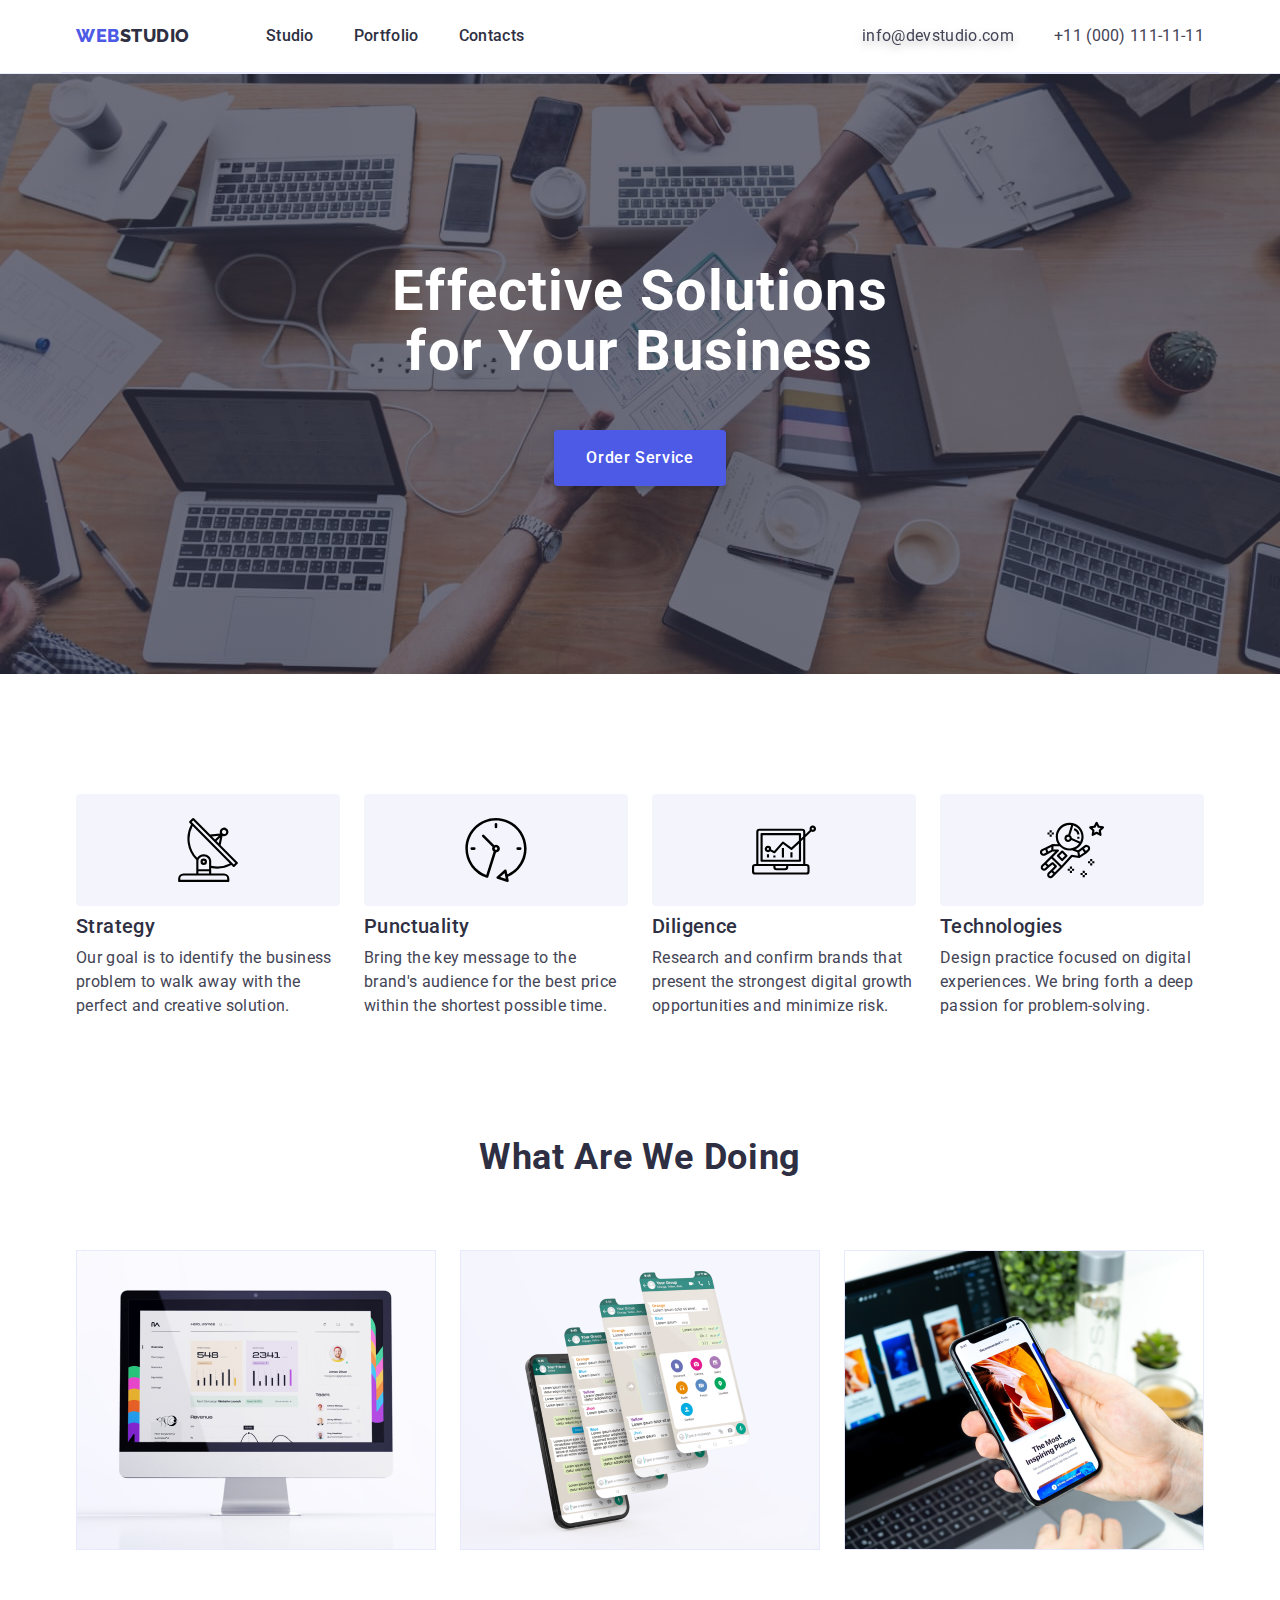
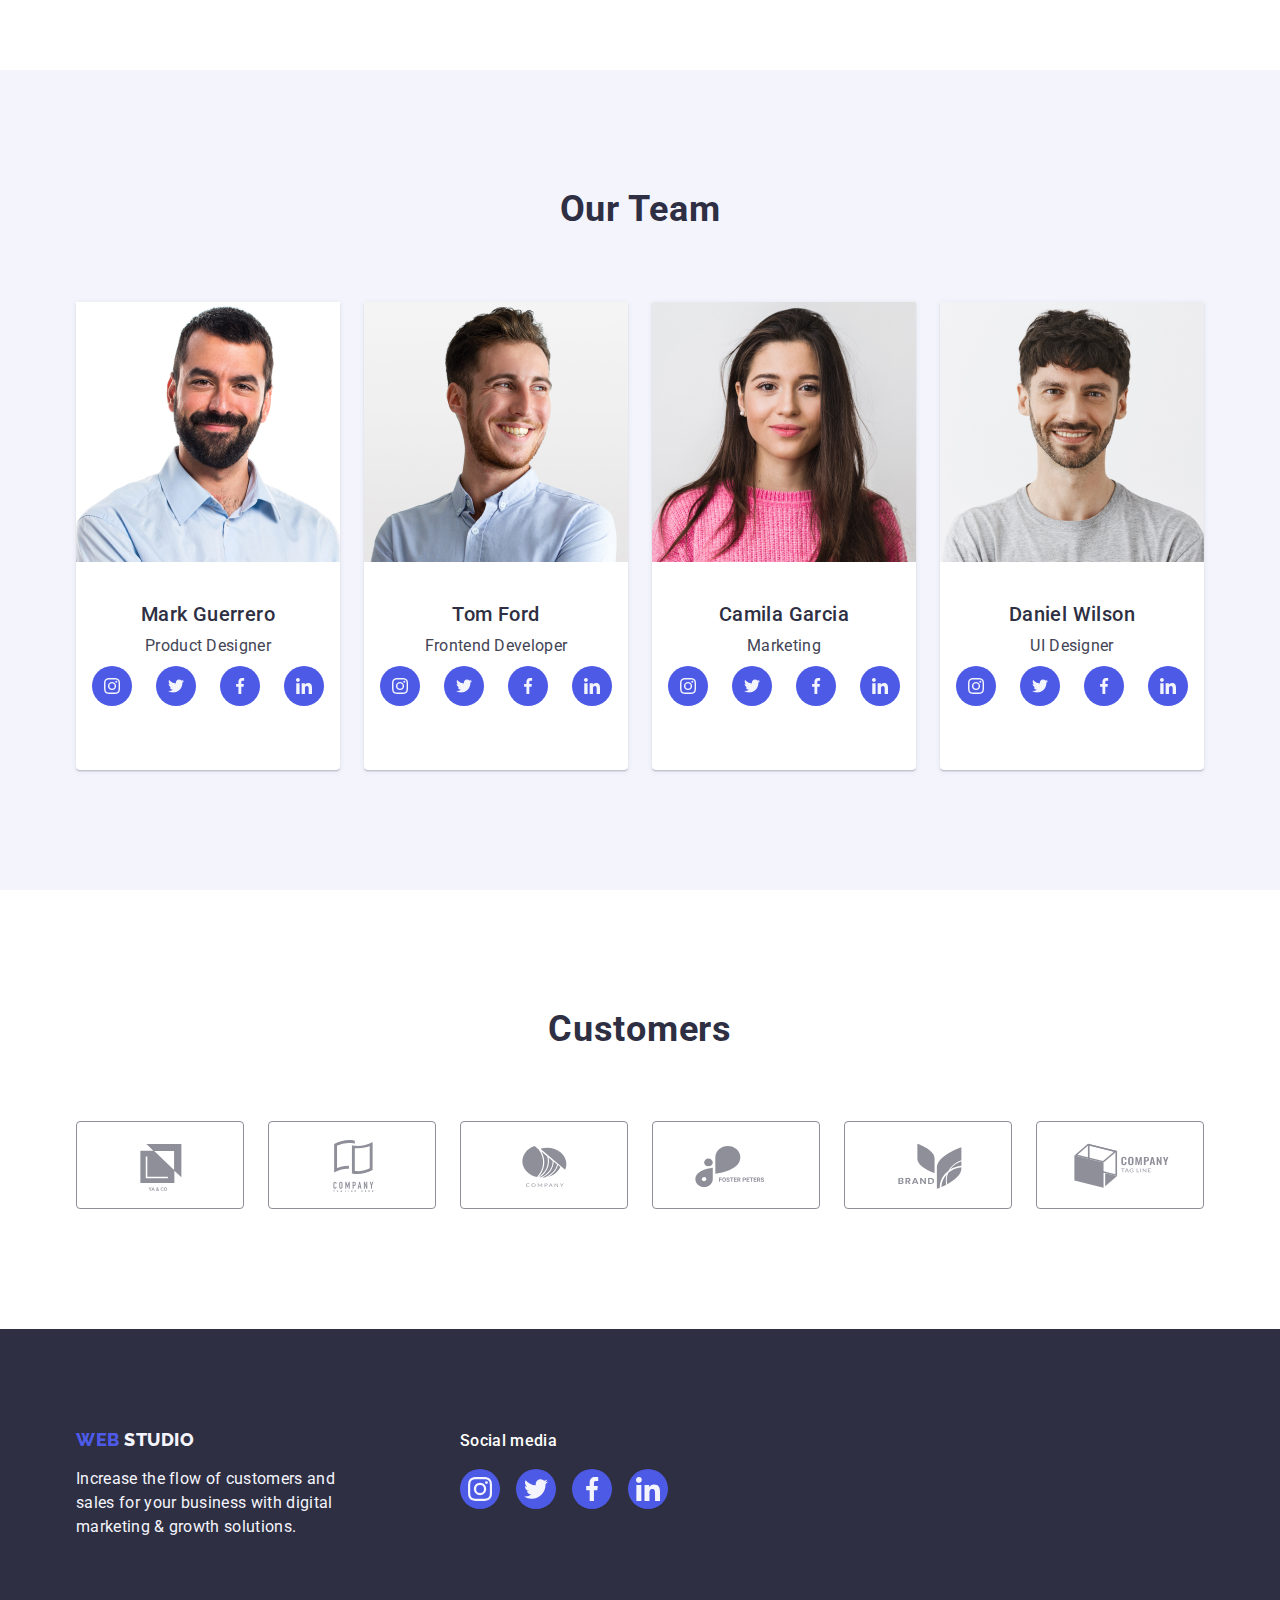
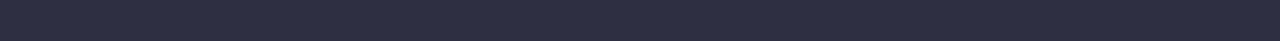
==== commit 38c81814: "поправила помилки" ====
--- a/index.html
+++ b/index.html
@@ -150,109 +150,113 @@
                 alt="foto Mark Guerrero"
                 width="264"
               />
-              <div class="blok-name-team">
-                <h3 class="subtitle subtitle-team">Mark Guerrero</h3>
-                <p class="text">Product Designer</p>
-              </div>
-              <ul class="list socials">
-                <li class="socials-item">
-                  <a
-                    class="socials-link link"
-                    href=""
-                    aria-label="Instagram icon"
-                  >
-                    <svg class="socials-icon" width="16" height="16">
-                      <use href="./images/icons.svg#icon-instagram"></use>
-                    </svg>
-                  </a>
-                </li>
-                <li class="socials-item">
-                  <a
-                    class="socials-link link"
-                    href=""
-                    aria-label="Twitter icon"
-                  >
-                    <svg class="socials-icon" width="16" height="16">
-                      <use href="./images/icons.svg#icon-twitter"></use>
-                    </svg>
-                  </a>
-                </li>
-                <li class="socials-item">
-                  <a
-                    class="socials-link link"
-                    href=""
-                    aria-label="Facebook icon"
-                  >
-                    <svg class="socials-icon" width="16" height="16">
-                      <use href="./images/icons.svg#icon-facebook"></use>
-                    </svg>
-                  </a>
-                </li>
-                <li class="socials-item">
-                  <a
-                    class="socials-link link"
-                    href=""
-                    aria-label="Linkedin icon"
-                  >
-                    <svg class="socials-icon" width="16" height="16">
-                      <use href="./images/icons.svg#icon-linkedin"></use>
-                    </svg>
-                  </a>
-                </li>
-              </ul>
+              <div class="blok-name">
+                <div class="blok-name-team">
+                  <h3 class="subtitle subtitle-team">Mark Guerrero</h3>
+                  <p class="text">Product Designer</p>
+                </div>
+                <ul class="list socials">
+                  <li class="socials-item">
+                    <a
+                      class="socials-link link"
+                      href=""
+                      aria-label="Instagram icon"
+                    >
+                      <svg class="socials-icon" width="16" height="16">
+                        <use href="./images/icons.svg#icon-instagram"></use>
+                      </svg>
+                    </a>
+                  </li>
+                  <li class="socials-item">
+                    <a
+                      class="socials-link link"
+                      href=""
+                      aria-label="Twitter icon"
+                    >
+                      <svg class="socials-icon" width="16" height="16">
+                        <use href="./images/icons.svg#icon-twitter"></use>
+                      </svg>
+                    </a>
+                  </li>
+                  <li class="socials-item">
+                    <a
+                      class="socials-link link"
+                      href=""
+                      aria-label="Facebook icon"
+                    >
+                      <svg class="socials-icon" width="16" height="16">
+                        <use href="./images/icons.svg#icon-facebook"></use>
+                      </svg>
+                    </a>
+                  </li>
+                  <li class="socials-item">
+                    <a
+                      class="socials-link link"
+                      href=""
+                      aria-label="Linkedin icon"
+                    >
+                      <svg class="socials-icon" width="16" height="16">
+                        <use href="./images/icons.svg#icon-linkedin"></use>
+                      </svg>
+                    </a>
+                  </li>
+                </ul>
+              </div>
             </li>
             <li class="item-team">
               <img src="./images/imgtom.jpg" alt="foto Tom Ford" width="264" />
-              <div class="blok-name-team">
-                <h3 class="subtitle subtitle-team">Tom Ford</h3>
-                <p class="text">Frontend Developer</p>
-              </div>
-              <ul class="list socials">
-                <li class="socials-item">
-                  <a
-                    class="socials-link link"
-                    href=""
-                    aria-label="Instagram icon"
-                  >
-                    <svg class="socials-icon" width="16" height="16">
-                      <use href="./images/icons.svg#icon-instagram"></use>
-                    </svg>
-                  </a>
-                </li>
-                <li class="socials-item">
-                  <a
-                    class="socials-link link"
-                    href=""
-                    aria-label="Twitter icon"
-                  >
-                    <svg class="socials-icon" width="16" height="16">
-                      <use href="./images/icons.svg#icon-twitter"></use>
-                    </svg>
-                  </a>
-                </li>
-                <li class="socials-item">
-                  <a
-                    class="socials-link link"
-                    href=""
-                    aria-label="Facebook icon"
-                  >
-                    <svg class="socials-icon" width="16" height="16">
-                      <use href="./images/icons.svg#icon-facebook"></use>
-                    </svg>
-                  </a>
-                </li>
-                <li class="socials-item">
-                  <a
-                    class="socials-link link"
-                    href=""
-                    aria-label="Linkedin icon"
-                  >
-                    <svg class="socials-icon" width="16" height="16">
-                      <use href="./images/icons.svg#icon-linkedin"></use>
-                    </svg>
-                  </a>
-                </li>
-              </ul>
+              <div class="blok-name">
+                <div class="blok-name-team">
+                  <h3 class="subtitle subtitle-team">Tom Ford</h3>
+                  <p class="text">Frontend Developer</p>
+                </div>
+                <ul class="list socials">
+                  <li class="socials-item">
+                    <a
+                      class="socials-link link"
+                      href=""
+                      aria-label="Instagram icon"
+                    >
+                      <svg class="socials-icon" width="16" height="16">
+                        <use href="./images/icons.svg#icon-instagram"></use>
+                      </svg>
+                    </a>
+                  </li>
+                  <li class="socials-item">
+                    <a
+                      class="socials-link link"
+                      href=""
+                      aria-label="Twitter icon"
+                    >
+                      <svg class="socials-icon" width="16" height="16">
+                        <use href="./images/icons.svg#icon-twitter"></use>
+                      </svg>
+                    </a>
+                  </li>
+                  <li class="socials-item">
+                    <a
+                      class="socials-link link"
+                      href=""
+                      aria-label="Facebook icon"
+                    >
+                      <svg class="socials-icon" width="16" height="16">
+                        <use href="./images/icons.svg#icon-facebook"></use>
+                      </svg>
+                    </a>
+                  </li>
+                  <li class="socials-item">
+                    <a
+                      class="socials-link link"
+                      href=""
+                      aria-label="Linkedin icon"
+                    >
+                      <svg class="socials-icon" width="16" height="16">
+                        <use href="./images/icons.svg#icon-linkedin"></use>
+                      </svg>
+                    </a>
+                  </li>
+                </ul>
+              </div>
             </li>
             <li class="item-team">
               <img
@@ -260,56 +264,58 @@
                 alt="foto Camila Garcia"
                 width="264"
               />
-              <div class="blok-name-team">
-                <h3 class="subtitle subtitle-team">Camila Garcia</h3>
-                <p class="text">Marketing</p>
-              </div>
-              <ul class="list socials">
-                <li class="socials-item">
-                  <a
-                    class="socials-link link"
-                    href=""
-                    aria-label="Instagram icon"
-                  >
-                    <svg class="socials-icon" width="16" height="16">
-                      <use href="./images/icons.svg#icon-instagram"></use>
-                    </svg>
-                  </a>
-                </li>
-                <li class="socials-item">
-                  <a
-                    class="socials-link link"
-                    href=""
-                    aria-label="Twitter icon"
-                  >
-                    <svg class="socials-icon" width="16" height="16">
-                      <use href="./images/icons.svg#icon-twitter"></use>
-                    </svg>
-                  </a>
-                </li>
-                <li class="socials-item">
-                  <a
-                    class="socials-link link"
-                    href=""
-                    aria-label="Facebook icon"
-                  >
-                    <svg class="socials-icon" width="16" height="16">
-                      <use href="./images/icons.svg#icon-facebook"></use>
-                    </svg>
-                  </a>
-                </li>
-                <li class="socials-item">
-                  <a
-                    class="socials-link link"
-                    href=""
-                    aria-label="Linkedin icon"
-                  >
-                    <svg class="socials-icon" width="16" height="16">
-                      <use href="./images/icons.svg#icon-linkedin"></use>
-                    </svg>
-                  </a>
-                </li>
-              </ul>
+              <div class="blok-name">
+                <div class="blok-name-team">
+                  <h3 class="subtitle subtitle-team">Camila Garcia</h3>
+                  <p class="text">Marketing</p>
+                </div>
+                <ul class="list socials">
+                  <li class="socials-item">
+                    <a
+                      class="socials-link link"
+                      href=""
+                      aria-label="Instagram icon"
+                    >
+                      <svg class="socials-icon" width="16" height="16">
+                        <use href="./images/icons.svg#icon-instagram"></use>
+                      </svg>
+                    </a>
+                  </li>
+                  <li class="socials-item">
+                    <a
+                      class="socials-link link"
+                      href=""
+                      aria-label="Twitter icon"
+                    >
+                      <svg class="socials-icon" width="16" height="16">
+                        <use href="./images/icons.svg#icon-twitter"></use>
+                      </svg>
+                    </a>
+                  </li>
+                  <li class="socials-item">
+                    <a
+                      class="socials-link link"
+                      href=""
+                      aria-label="Facebook icon"
+                    >
+                      <svg class="socials-icon" width="16" height="16">
+                        <use href="./images/icons.svg#icon-facebook"></use>
+                      </svg>
+                    </a>
+                  </li>
+                  <li class="socials-item">
+                    <a
+                      class="socials-link link"
+                      href=""
+                      aria-label="Linkedin icon"
+                    >
+                      <svg class="socials-icon" width="16" height="16">
+                        <use href="./images/icons.svg#icon-linkedin"></use>
+                      </svg>
+                    </a>
+                  </li>
+                </ul>
+              </div>
             </li>
             <li class="item-team">
               <img
@@ -317,56 +323,58 @@
                 alt="foto Daniel Wilson"
                 width="264"
               />
-              <div class="blok-name-team">
-                <h3 class="subtitle subtitle-team">Daniel Wilson</h3>
-                <p class="text">UI Designer</p>
-              </div>
-              <ul class="list socials">
-                <li class="socials-item">
-                  <a
-                    class="socials-link link"
-                    href=""
-                    aria-label="Instagram icon"
-                  >
-                    <svg class="socials-icon" width="16" height="16">
-                      <use href="./images/icons.svg#icon-instagram"></use>
-                    </svg>
-                  </a>
-                </li>
-                <li class="socials-item">
-                  <a
-                    class="socials-link link"
-                    href=""
-                    aria-label="Twitter icon"
-                  >
-                    <svg class="socials-icon" width="16" height="16">
-                      <use href="./images/icons.svg#icon-twitter"></use>
-                    </svg>
-                  </a>
-                </li>
-                <li class="socials-item">
-                  <a
-                    class="socials-link link"
-                    href=""
-                    aria-label="Facebook icon"
-                  >
-                    <svg class="socials-icon" width="16" height="16">
-                      <use href="./images/icons.svg#icon-facebook"></use>
-                    </svg>
-                  </a>
-                </li>
-                <li class="socials-item">
-                  <a
-                    class="socials-link link"
-                    href=""
-                    aria-label="Linkedin icon"
-                  >
-                    <svg class="socials-icon" width="16" height="16">
-                      <use href="./images/icons.svg#icon-linkedin"></use>
-                    </svg>
-                  </a>
-                </li>
-              </ul>
+              <div class="blok-name">
+                <div class="blok-name-team">
+                  <h3 class="subtitle subtitle-team">Daniel Wilson</h3>
+                  <p class="text">UI Designer</p>
+                </div>
+                <ul class="list socials">
+                  <li class="socials-item">
+                    <a
+                      class="socials-link link"
+                      href=""
+                      aria-label="Instagram icon"
+                    >
+                      <svg class="socials-icon" width="16" height="16">
+                        <use href="./images/icons.svg#icon-instagram"></use>
+                      </svg>
+                    </a>
+                  </li>
+                  <li class="socials-item">
+                    <a
+                      class="socials-link link"
+                      href=""
+                      aria-label="Twitter icon"
+                    >
+                      <svg class="socials-icon" width="16" height="16">
+                        <use href="./images/icons.svg#icon-twitter"></use>
+                      </svg>
+                    </a>
+                  </li>
+                  <li class="socials-item">
+                    <a
+                      class="socials-link link"
+                      href=""
+                      aria-label="Facebook icon"
+                    >
+                      <svg class="socials-icon" width="16" height="16">
+                        <use href="./images/icons.svg#icon-facebook"></use>
+                      </svg>
+                    </a>
+                  </li>
+                  <li class="socials-item">
+                    <a
+                      class="socials-link link"
+                      href=""
+                      aria-label="Linkedin icon"
+                    >
+                      <svg class="socials-icon" width="16" height="16">
+                        <use href="./images/icons.svg#icon-linkedin"></use>
+                      </svg>
+                    </a>
+                  </li>
+                </ul>
+              </div>
             </li>
           </ul>
         </div>
--- a/css/styles.css
+++ b/css/styles.css
@@ -99,7 +99,6 @@
   margin-left: auto;
   margin-right: auto;
   background-image: linear-gradient(
-      to right,
       rgba(46, 47, 66, 0.7),
       rgba(46, 47, 66, 70%)
     ),
@@ -120,9 +119,15 @@
   width: calc((100% - 72px) / 4);
   background-color: var(--color-white);
   border-radius: 0px 0px 4px 4px;
+  box-shadow: 0px 1px 6px rgba(46, 47, 66, 0.08),
+    0px 1px 1px rgba(46, 47, 66, 0.16), 0px 2px 1px rgba(46, 47, 66, 0.08);
 }
 .blok-name-team {
   padding: 8px 16px;
+}
+
+.blok-name {
+  padding: 32px 0;
 }
 .subtitle-team {
   margin-bottom: 8px;
@@ -164,6 +169,7 @@
 
 .title-customers {
   margin-bottom: 72px;
+  line-height: 1.1;
 }
 
 .customers-link {
@@ -201,6 +207,7 @@
 }
 .container-footer {
   display: flex;
+  align-items: baseline;
 }
 .blok-footer {
   margin-right: 120px;
@@ -366,6 +373,11 @@
 
 .page-header {
   border-bottom: 1px solid var(--color-cornflower);
+  box-shadow: (
+    0px 2px 1px rgba(46, 47, 66, 0.08),
+    0px 1px 1px rgba(46, 47, 66, 0.16),
+    0px 1px 6px rgba(46, 47, 66, 0.08)
+  );
 }
 
 .list-about {
@@ -380,10 +392,11 @@
   margin-bottom: 8px;
 }
 
-.icon-list-about {
-}
-
 .icons-list-about {
+  display: flex;
+  align-items: center;
+  justify-content: center;
+  height: 112px;
   background-color: var(--color-cloud);
   padding: 24px 100px;
   border-radius: 4px;
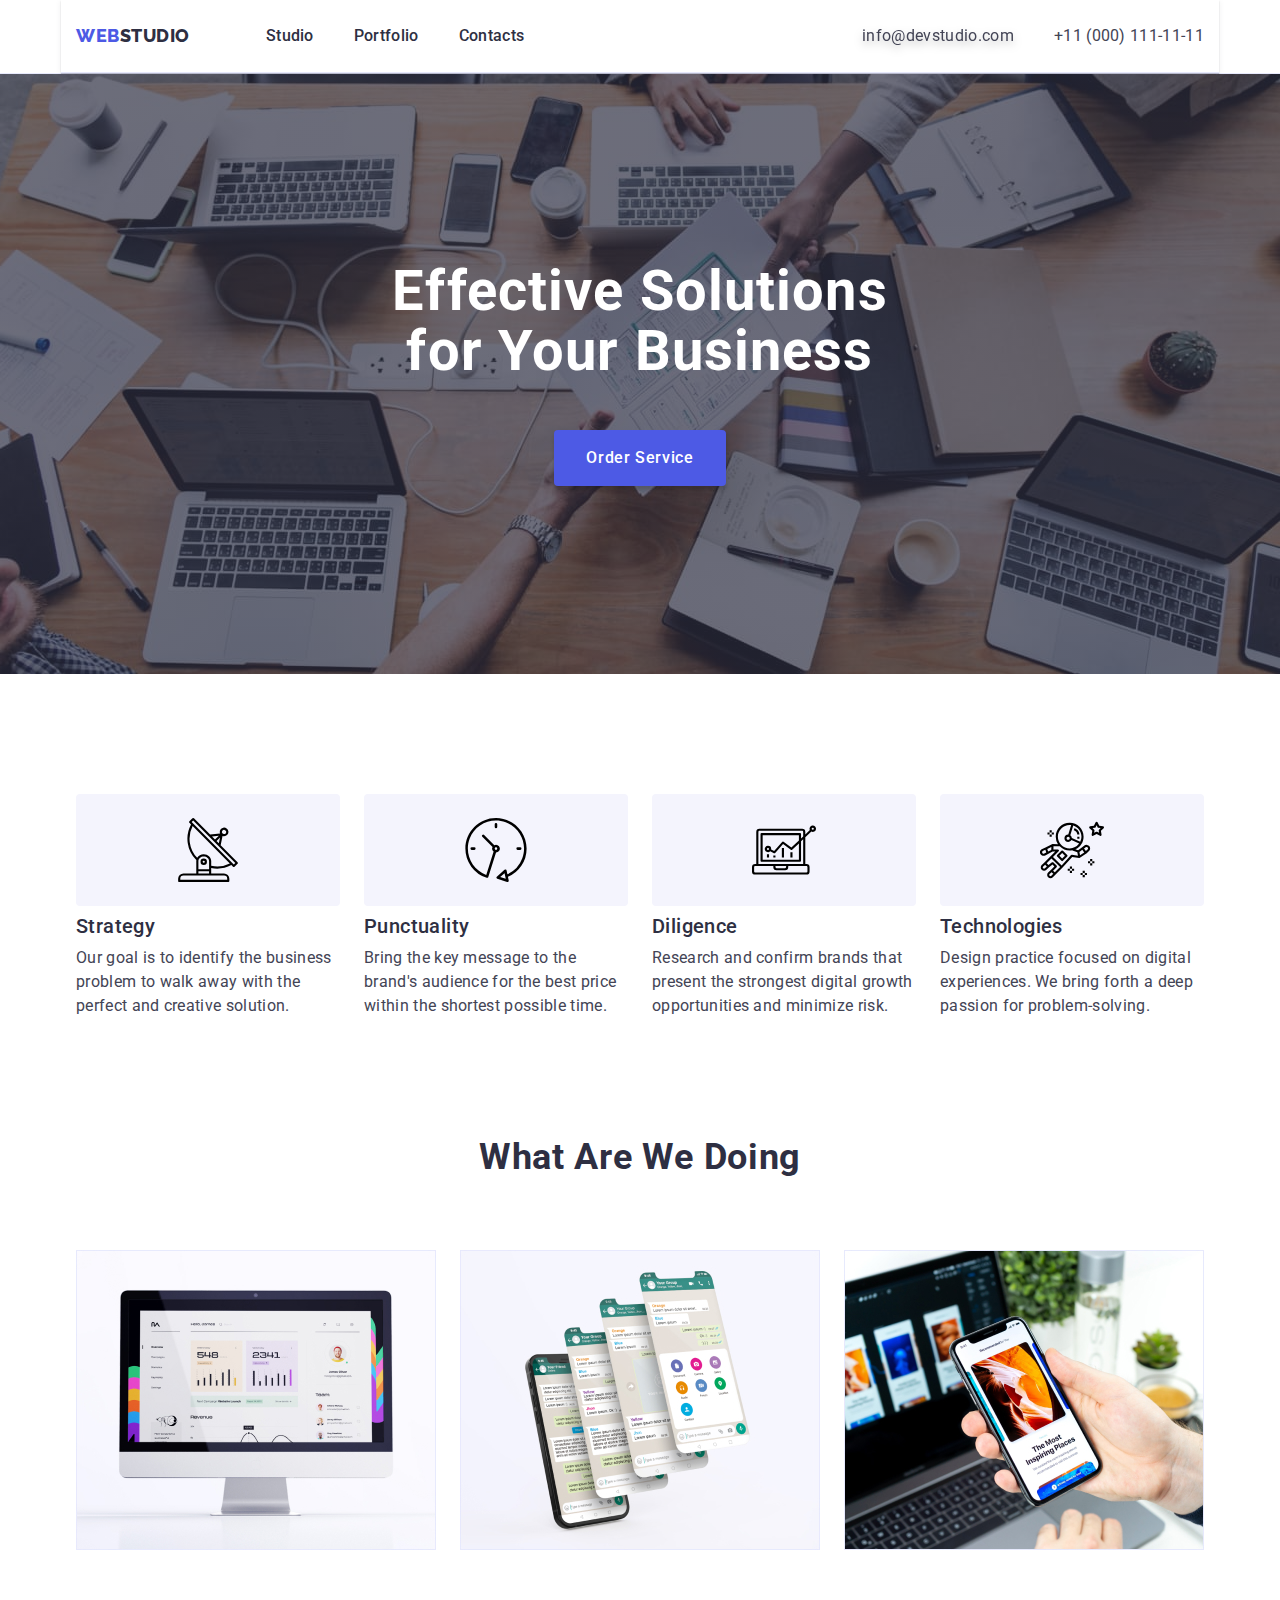
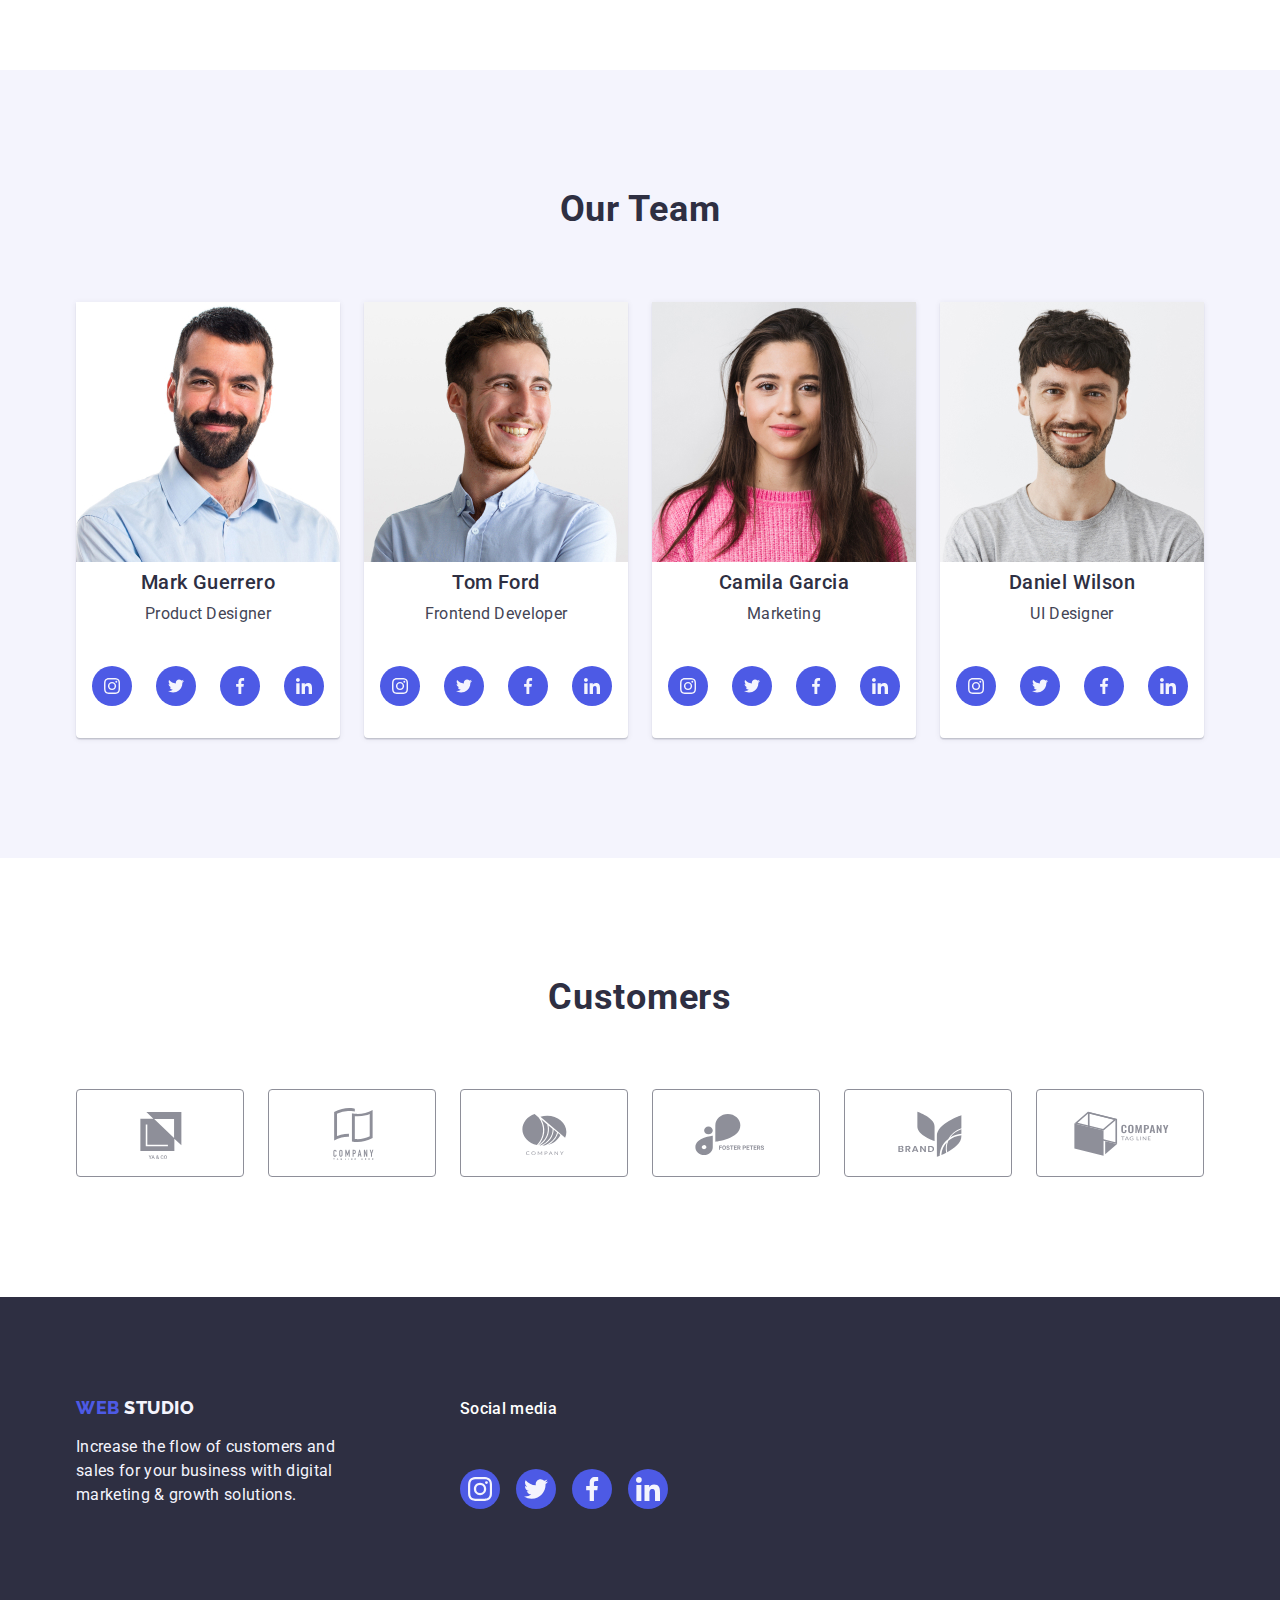
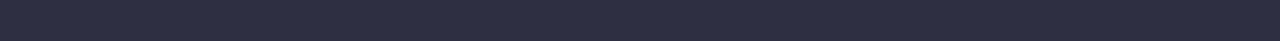
==== commit ac768899: "corrected section 4 and5" ====
--- a/index.html
+++ b/index.html
@@ -150,113 +150,111 @@
                 alt="foto Mark Guerrero"
                 width="264"
               />
-              <div class="blok-name">
-                <div class="blok-name-team">
-                  <h3 class="subtitle subtitle-team">Mark Guerrero</h3>
-                  <p class="text">Product Designer</p>
-                </div>
-                <ul class="list socials">
-                  <li class="socials-item">
-                    <a
-                      class="socials-link link"
-                      href=""
-                      aria-label="Instagram icon"
-                    >
-                      <svg class="socials-icon" width="16" height="16">
-                        <use href="./images/icons.svg#icon-instagram"></use>
-                      </svg>
-                    </a>
-                  </li>
-                  <li class="socials-item">
-                    <a
-                      class="socials-link link"
-                      href=""
-                      aria-label="Twitter icon"
-                    >
-                      <svg class="socials-icon" width="16" height="16">
-                        <use href="./images/icons.svg#icon-twitter"></use>
-                      </svg>
-                    </a>
-                  </li>
-                  <li class="socials-item">
-                    <a
-                      class="socials-link link"
-                      href=""
-                      aria-label="Facebook icon"
-                    >
-                      <svg class="socials-icon" width="16" height="16">
-                        <use href="./images/icons.svg#icon-facebook"></use>
-                      </svg>
-                    </a>
-                  </li>
-                  <li class="socials-item">
-                    <a
-                      class="socials-link link"
-                      href=""
-                      aria-label="Linkedin icon"
-                    >
-                      <svg class="socials-icon" width="16" height="16">
-                        <use href="./images/icons.svg#icon-linkedin"></use>
-                      </svg>
-                    </a>
-                  </li>
-                </ul>
-              </div>
+
+              <div class="blok-name-team">
+                <h3 class="subtitle subtitle-team">Mark Guerrero</h3>
+                <p class="text">Product Designer</p>
+              </div>
+              <ul class="list socials">
+                <li class="socials-item">
+                  <a
+                    class="socials-link link"
+                    href=""
+                    aria-label="Instagram icon"
+                  >
+                    <svg class="socials-icon" width="16" height="16">
+                      <use href="./images/icons.svg#icon-instagram"></use>
+                    </svg>
+                  </a>
+                </li>
+                <li class="socials-item">
+                  <a
+                    class="socials-link link"
+                    href=""
+                    aria-label="Twitter icon"
+                  >
+                    <svg class="socials-icon" width="16" height="16">
+                      <use href="./images/icons.svg#icon-twitter"></use>
+                    </svg>
+                  </a>
+                </li>
+                <li class="socials-item">
+                  <a
+                    class="socials-link link"
+                    href=""
+                    aria-label="Facebook icon"
+                  >
+                    <svg class="socials-icon" width="16" height="16">
+                      <use href="./images/icons.svg#icon-facebook"></use>
+                    </svg>
+                  </a>
+                </li>
+                <li class="socials-item">
+                  <a
+                    class="socials-link link"
+                    href=""
+                    aria-label="Linkedin icon"
+                  >
+                    <svg class="socials-icon" width="16" height="16">
+                      <use href="./images/icons.svg#icon-linkedin"></use>
+                    </svg>
+                  </a>
+                </li>
+              </ul>
             </li>
             <li class="item-team">
               <img src="./images/imgtom.jpg" alt="foto Tom Ford" width="264" />
-              <div class="blok-name">
-                <div class="blok-name-team">
-                  <h3 class="subtitle subtitle-team">Tom Ford</h3>
-                  <p class="text">Frontend Developer</p>
-                </div>
-                <ul class="list socials">
-                  <li class="socials-item">
-                    <a
-                      class="socials-link link"
-                      href=""
-                      aria-label="Instagram icon"
-                    >
-                      <svg class="socials-icon" width="16" height="16">
-                        <use href="./images/icons.svg#icon-instagram"></use>
-                      </svg>
-                    </a>
-                  </li>
-                  <li class="socials-item">
-                    <a
-                      class="socials-link link"
-                      href=""
-                      aria-label="Twitter icon"
-                    >
-                      <svg class="socials-icon" width="16" height="16">
-                        <use href="./images/icons.svg#icon-twitter"></use>
-                      </svg>
-                    </a>
-                  </li>
-                  <li class="socials-item">
-                    <a
-                      class="socials-link link"
-                      href=""
-                      aria-label="Facebook icon"
-                    >
-                      <svg class="socials-icon" width="16" height="16">
-                        <use href="./images/icons.svg#icon-facebook"></use>
-                      </svg>
-                    </a>
-                  </li>
-                  <li class="socials-item">
-                    <a
-                      class="socials-link link"
-                      href=""
-                      aria-label="Linkedin icon"
-                    >
-                      <svg class="socials-icon" width="16" height="16">
-                        <use href="./images/icons.svg#icon-linkedin"></use>
-                      </svg>
-                    </a>
-                  </li>
-                </ul>
-              </div>
+
+              <div class="blok-name-team">
+                <h3 class="subtitle subtitle-team">Tom Ford</h3>
+                <p class="text">Frontend Developer</p>
+              </div>
+              <ul class="list socials">
+                <li class="socials-item">
+                  <a
+                    class="socials-link link"
+                    href=""
+                    aria-label="Instagram icon"
+                  >
+                    <svg class="socials-icon" width="16" height="16">
+                      <use href="./images/icons.svg#icon-instagram"></use>
+                    </svg>
+                  </a>
+                </li>
+                <li class="socials-item">
+                  <a
+                    class="socials-link link"
+                    href=""
+                    aria-label="Twitter icon"
+                  >
+                    <svg class="socials-icon" width="16" height="16">
+                      <use href="./images/icons.svg#icon-twitter"></use>
+                    </svg>
+                  </a>
+                </li>
+                <li class="socials-item">
+                  <a
+                    class="socials-link link"
+                    href=""
+                    aria-label="Facebook icon"
+                  >
+                    <svg class="socials-icon" width="16" height="16">
+                      <use href="./images/icons.svg#icon-facebook"></use>
+                    </svg>
+                  </a>
+                </li>
+                <li class="socials-item">
+                  <a
+                    class="socials-link link"
+                    href=""
+                    aria-label="Linkedin icon"
+                  >
+                    <svg class="socials-icon" width="16" height="16">
+                      <use href="./images/icons.svg#icon-linkedin"></use>
+                    </svg>
+                  </a>
+                </li>
+              </ul>
             </li>
             <li class="item-team">
               <img
@@ -264,58 +262,57 @@
                 alt="foto Camila Garcia"
                 width="264"
               />
-              <div class="blok-name">
-                <div class="blok-name-team">
-                  <h3 class="subtitle subtitle-team">Camila Garcia</h3>
-                  <p class="text">Marketing</p>
-                </div>
-                <ul class="list socials">
-                  <li class="socials-item">
-                    <a
-                      class="socials-link link"
-                      href=""
-                      aria-label="Instagram icon"
-                    >
-                      <svg class="socials-icon" width="16" height="16">
-                        <use href="./images/icons.svg#icon-instagram"></use>
-                      </svg>
-                    </a>
-                  </li>
-                  <li class="socials-item">
-                    <a
-                      class="socials-link link"
-                      href=""
-                      aria-label="Twitter icon"
-                    >
-                      <svg class="socials-icon" width="16" height="16">
-                        <use href="./images/icons.svg#icon-twitter"></use>
-                      </svg>
-                    </a>
-                  </li>
-                  <li class="socials-item">
-                    <a
-                      class="socials-link link"
-                      href=""
-                      aria-label="Facebook icon"
-                    >
-                      <svg class="socials-icon" width="16" height="16">
-                        <use href="./images/icons.svg#icon-facebook"></use>
-                      </svg>
-                    </a>
-                  </li>
-                  <li class="socials-item">
-                    <a
-                      class="socials-link link"
-                      href=""
-                      aria-label="Linkedin icon"
-                    >
-                      <svg class="socials-icon" width="16" height="16">
-                        <use href="./images/icons.svg#icon-linkedin"></use>
-                      </svg>
-                    </a>
-                  </li>
-                </ul>
-              </div>
+
+              <div class="blok-name-team">
+                <h3 class="subtitle subtitle-team">Camila Garcia</h3>
+                <p class="text">Marketing</p>
+              </div>
+              <ul class="list socials">
+                <li class="socials-item">
+                  <a
+                    class="socials-link link"
+                    href=""
+                    aria-label="Instagram icon"
+                  >
+                    <svg class="socials-icon" width="16" height="16">
+                      <use href="./images/icons.svg#icon-instagram"></use>
+                    </svg>
+                  </a>
+                </li>
+                <li class="socials-item">
+                  <a
+                    class="socials-link link"
+                    href=""
+                    aria-label="Twitter icon"
+                  >
+                    <svg class="socials-icon" width="16" height="16">
+                      <use href="./images/icons.svg#icon-twitter"></use>
+                    </svg>
+                  </a>
+                </li>
+                <li class="socials-item">
+                  <a
+                    class="socials-link link"
+                    href=""
+                    aria-label="Facebook icon"
+                  >
+                    <svg class="socials-icon" width="16" height="16">
+                      <use href="./images/icons.svg#icon-facebook"></use>
+                    </svg>
+                  </a>
+                </li>
+                <li class="socials-item">
+                  <a
+                    class="socials-link link"
+                    href=""
+                    aria-label="Linkedin icon"
+                  >
+                    <svg class="socials-icon" width="16" height="16">
+                      <use href="./images/icons.svg#icon-linkedin"></use>
+                    </svg>
+                  </a>
+                </li>
+              </ul>
             </li>
             <li class="item-team">
               <img
@@ -323,58 +320,57 @@
                 alt="foto Daniel Wilson"
                 width="264"
               />
-              <div class="blok-name">
-                <div class="blok-name-team">
-                  <h3 class="subtitle subtitle-team">Daniel Wilson</h3>
-                  <p class="text">UI Designer</p>
-                </div>
-                <ul class="list socials">
-                  <li class="socials-item">
-                    <a
-                      class="socials-link link"
-                      href=""
-                      aria-label="Instagram icon"
-                    >
-                      <svg class="socials-icon" width="16" height="16">
-                        <use href="./images/icons.svg#icon-instagram"></use>
-                      </svg>
-                    </a>
-                  </li>
-                  <li class="socials-item">
-                    <a
-                      class="socials-link link"
-                      href=""
-                      aria-label="Twitter icon"
-                    >
-                      <svg class="socials-icon" width="16" height="16">
-                        <use href="./images/icons.svg#icon-twitter"></use>
-                      </svg>
-                    </a>
-                  </li>
-                  <li class="socials-item">
-                    <a
-                      class="socials-link link"
-                      href=""
-                      aria-label="Facebook icon"
-                    >
-                      <svg class="socials-icon" width="16" height="16">
-                        <use href="./images/icons.svg#icon-facebook"></use>
-                      </svg>
-                    </a>
-                  </li>
-                  <li class="socials-item">
-                    <a
-                      class="socials-link link"
-                      href=""
-                      aria-label="Linkedin icon"
-                    >
-                      <svg class="socials-icon" width="16" height="16">
-                        <use href="./images/icons.svg#icon-linkedin"></use>
-                      </svg>
-                    </a>
-                  </li>
-                </ul>
-              </div>
+
+              <div class="blok-name-team">
+                <h3 class="subtitle subtitle-team">Daniel Wilson</h3>
+                <p class="text">UI Designer</p>
+              </div>
+              <ul class="list socials">
+                <li class="socials-item">
+                  <a
+                    class="socials-link link"
+                    href=""
+                    aria-label="Instagram icon"
+                  >
+                    <svg class="socials-icon" width="16" height="16">
+                      <use href="./images/icons.svg#icon-instagram"></use>
+                    </svg>
+                  </a>
+                </li>
+                <li class="socials-item">
+                  <a
+                    class="socials-link link"
+                    href=""
+                    aria-label="Twitter icon"
+                  >
+                    <svg class="socials-icon" width="16" height="16">
+                      <use href="./images/icons.svg#icon-twitter"></use>
+                    </svg>
+                  </a>
+                </li>
+                <li class="socials-item">
+                  <a
+                    class="socials-link link"
+                    href=""
+                    aria-label="Facebook icon"
+                  >
+                    <svg class="socials-icon" width="16" height="16">
+                      <use href="./images/icons.svg#icon-facebook"></use>
+                    </svg>
+                  </a>
+                </li>
+                <li class="socials-item">
+                  <a
+                    class="socials-link link"
+                    href=""
+                    aria-label="Linkedin icon"
+                  >
+                    <svg class="socials-icon" width="16" height="16">
+                      <use href="./images/icons.svg#icon-linkedin"></use>
+                    </svg>
+                  </a>
+                </li>
+              </ul>
             </li>
           </ul>
         </div>
--- a/css/styles.css
+++ b/css/styles.css
@@ -126,9 +126,6 @@
   padding: 8px 16px;
 }
 
-.blok-name {
-  padding: 32px 0;
-}
 .subtitle-team {
   margin-bottom: 8px;
 }
@@ -138,17 +135,22 @@
   justify-content: center;
   align-items: center;
   gap: 24px;
-}
-
-.socials-link {
-  display: flex;
-  align-items: center;
-  justify-content: center;
+  padding: 32px 0;
+}
+.socials-item {
   width: 40px;
   height: 40px;
+}
+
+.socials-link {
+  display: flex;
+  align-items: center;
+  justify-content: center;
+  width: 100%;
+  height: 100%;
   background-color: var(--color-iris);
   border-radius: 50%;
-  margin-bottom: 32px;
+  /* margin-bottom: 32px; */
 }
 
 .socials-link:hover,
@@ -159,7 +161,7 @@
   fill: var(--color-cloud);
 }
 
-/* .section-customers */
+/* section-customers */
 .list-section-customers {
   display: flex;
   justify-content: center;
@@ -176,6 +178,7 @@
   display: flex;
   justify-content: center;
   align-items: center;
+  color: var(--color-light-slate);
   height: 88px;
   width: 168px;
   border: 1px solid var(--color-light-slate);
@@ -183,12 +186,12 @@
 }
 
 .icon-customers {
-  fill: var(--color-light-slate);
+  fill: currentColor;
 }
 
 .customers-link:hover .icon-customers,
 .customers-link:focus .icon-customers {
-  fill: var(--color-ocean);
+  color: var(--color-ocean);
 }
 
 .customers-link:hover,
@@ -307,6 +310,8 @@
   display: flex;
   justify-content: space-between;
   border-bottom: 1px solid var(--color-cornflower);
+  box-shadow: 0px 2px 1px rgba(46, 47, 66, 0.08),
+    0px 1px 1px rgba(46, 47, 66, 0.16), 0px 1px 6px rgba(46, 47, 66, 0.08);
 }
 .container-nav {
   display: flex;
@@ -373,11 +378,6 @@
 
 .page-header {
   border-bottom: 1px solid var(--color-cornflower);
-  box-shadow: (
-    0px 2px 1px rgba(46, 47, 66, 0.08),
-    0px 1px 1px rgba(46, 47, 66, 0.16),
-    0px 1px 6px rgba(46, 47, 66, 0.08)
-  );
 }
 
 .list-about {
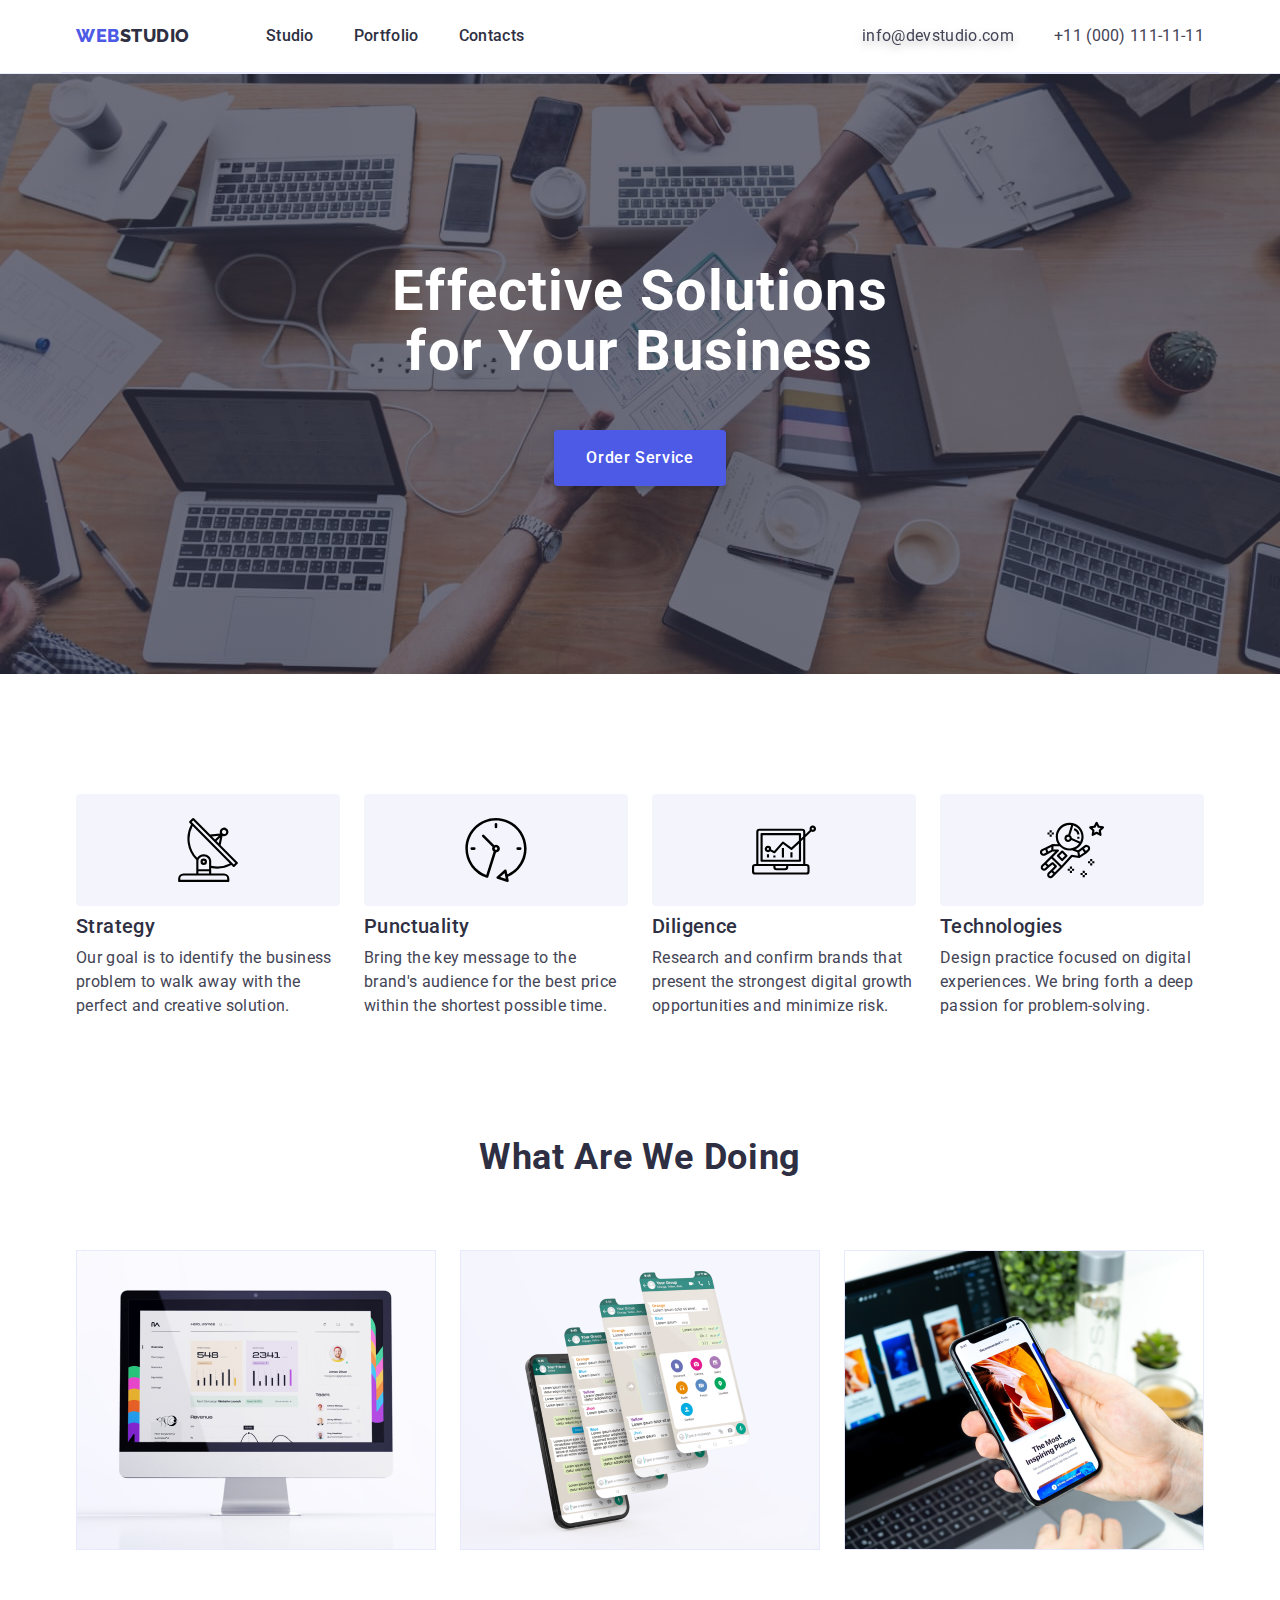
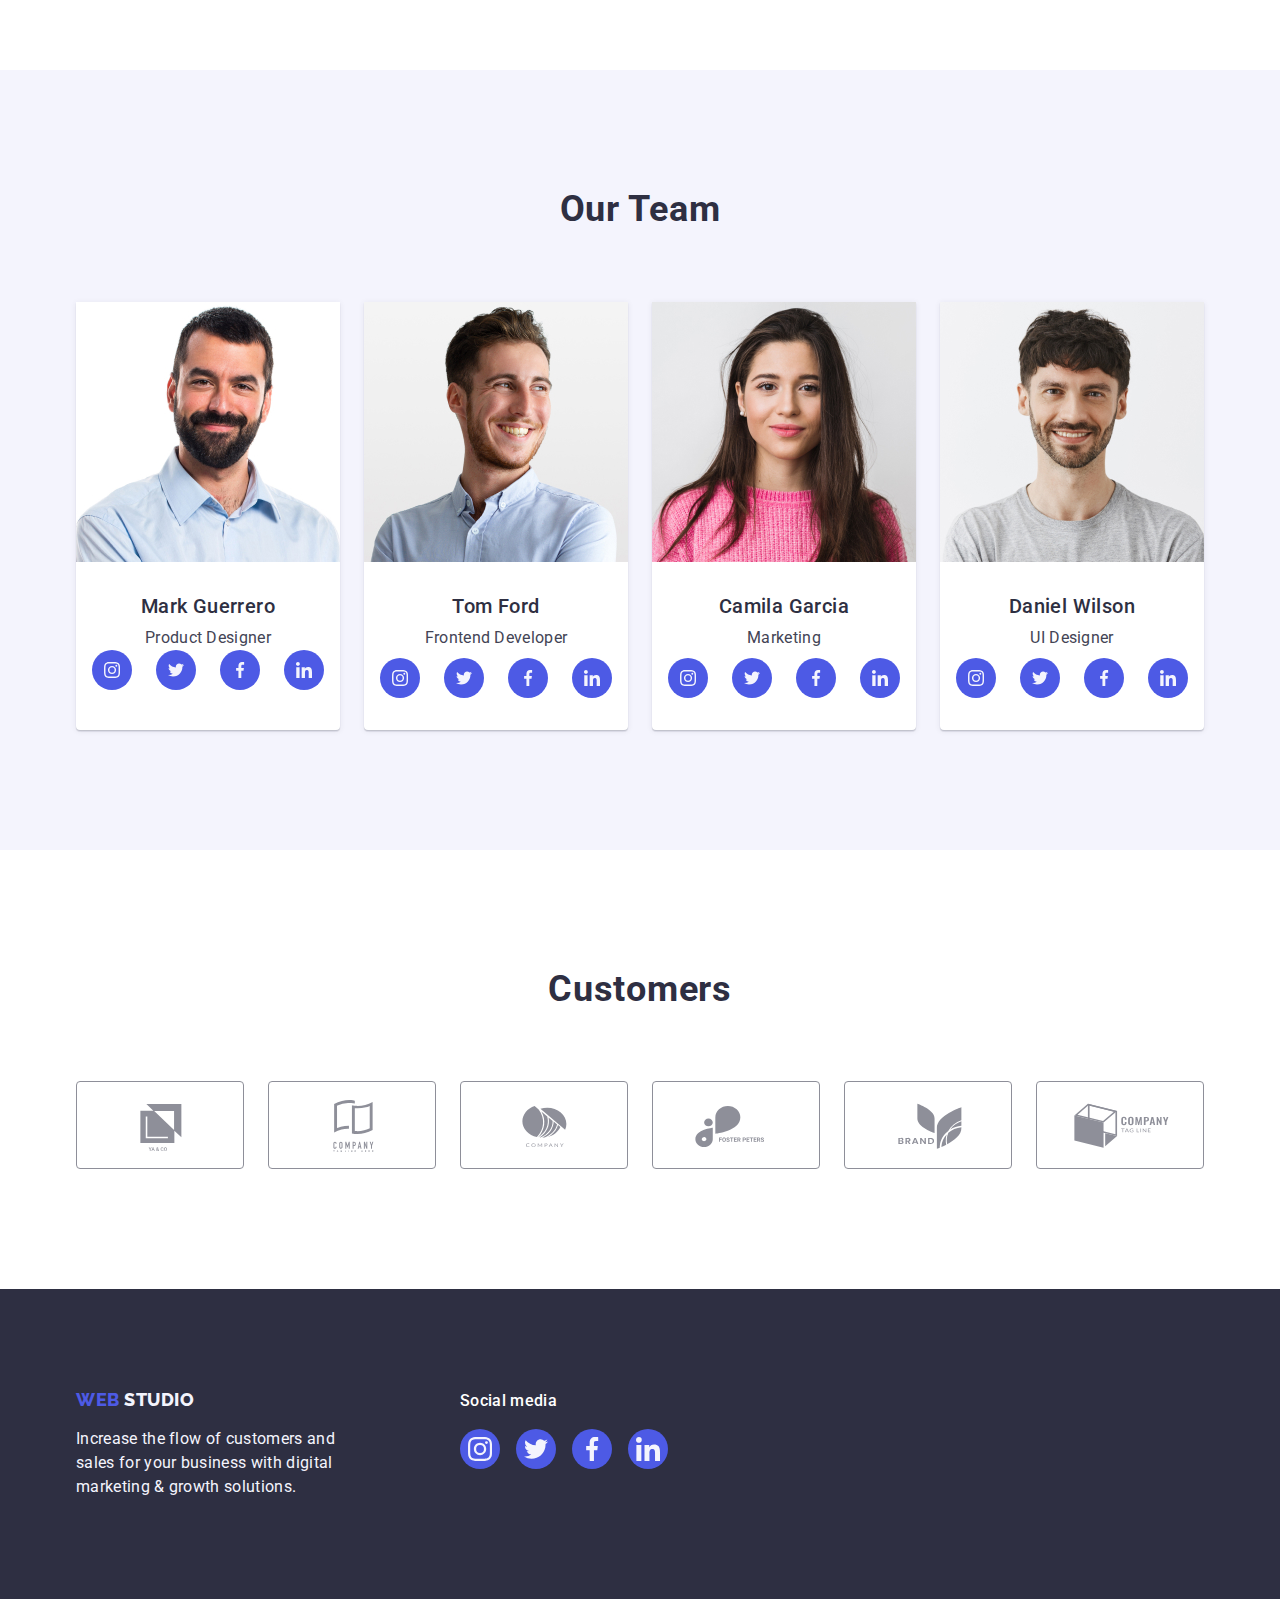
==== commit b355e297: "corrected section 4" ====
--- a/index.html
+++ b/index.html
@@ -19,7 +19,7 @@
   </head>
   <body>
     <!-- Header -->
-    <header class="page-header">
+    <header class="page-header header">
       <div class="container container-header">
         <nav class="list container-nav">
           <a href="./index.html" class="logo link"
@@ -154,107 +154,109 @@
               <div class="blok-name-team">
                 <h3 class="subtitle subtitle-team">Mark Guerrero</h3>
                 <p class="text">Product Designer</p>
-              </div>
-              <ul class="list socials">
-                <li class="socials-item">
-                  <a
-                    class="socials-link link"
-                    href=""
-                    aria-label="Instagram icon"
-                  >
-                    <svg class="socials-icon" width="16" height="16">
-                      <use href="./images/icons.svg#icon-instagram"></use>
-                    </svg>
-                  </a>
-                </li>
-                <li class="socials-item">
-                  <a
-                    class="socials-link link"
-                    href=""
-                    aria-label="Twitter icon"
-                  >
-                    <svg class="socials-icon" width="16" height="16">
-                      <use href="./images/icons.svg#icon-twitter"></use>
-                    </svg>
-                  </a>
-                </li>
-                <li class="socials-item">
-                  <a
-                    class="socials-link link"
-                    href=""
-                    aria-label="Facebook icon"
-                  >
-                    <svg class="socials-icon" width="16" height="16">
-                      <use href="./images/icons.svg#icon-facebook"></use>
-                    </svg>
-                  </a>
-                </li>
-                <li class="socials-item">
-                  <a
-                    class="socials-link link"
-                    href=""
-                    aria-label="Linkedin icon"
-                  >
-                    <svg class="socials-icon" width="16" height="16">
-                      <use href="./images/icons.svg#icon-linkedin"></use>
-                    </svg>
-                  </a>
-                </li>
-              </ul>
+
+                <ul class="list socials">
+                  <li class="socials-item">
+                    <a
+                      class="socials-link link"
+                      href=""
+                      aria-label="Instagram icon"
+                    >
+                      <svg class="socials-icon" width="16" height="16">
+                        <use href="./images/icons.svg#icon-instagram"></use>
+                      </svg>
+                    </a>
+                  </li>
+                  <li class="socials-item">
+                    <a
+                      class="socials-link link"
+                      href=""
+                      aria-label="Twitter icon"
+                    >
+                      <svg class="socials-icon" width="16" height="16">
+                        <use href="./images/icons.svg#icon-twitter"></use>
+                      </svg>
+                    </a>
+                  </li>
+                  <li class="socials-item">
+                    <a
+                      class="socials-link link"
+                      href=""
+                      aria-label="Facebook icon"
+                    >
+                      <svg class="socials-icon" width="16" height="16">
+                        <use href="./images/icons.svg#icon-facebook"></use>
+                      </svg>
+                    </a>
+                  </li>
+                  <li class="socials-item">
+                    <a
+                      class="socials-link link"
+                      href=""
+                      aria-label="Linkedin icon"
+                    >
+                      <svg class="socials-icon" width="16" height="16">
+                        <use href="./images/icons.svg#icon-linkedin"></use>
+                      </svg>
+                    </a>
+                  </li>
+                </ul>
+              </div>
             </li>
             <li class="item-team">
               <img src="./images/imgtom.jpg" alt="foto Tom Ford" width="264" />
 
               <div class="blok-name-team">
                 <h3 class="subtitle subtitle-team">Tom Ford</h3>
-                <p class="text">Frontend Developer</p>
-              </div>
-              <ul class="list socials">
-                <li class="socials-item">
-                  <a
-                    class="socials-link link"
-                    href=""
-                    aria-label="Instagram icon"
-                  >
-                    <svg class="socials-icon" width="16" height="16">
-                      <use href="./images/icons.svg#icon-instagram"></use>
-                    </svg>
-                  </a>
-                </li>
-                <li class="socials-item">
-                  <a
-                    class="socials-link link"
-                    href=""
-                    aria-label="Twitter icon"
-                  >
-                    <svg class="socials-icon" width="16" height="16">
-                      <use href="./images/icons.svg#icon-twitter"></use>
-                    </svg>
-                  </a>
-                </li>
-                <li class="socials-item">
-                  <a
-                    class="socials-link link"
-                    href=""
-                    aria-label="Facebook icon"
-                  >
-                    <svg class="socials-icon" width="16" height="16">
-                      <use href="./images/icons.svg#icon-facebook"></use>
-                    </svg>
-                  </a>
-                </li>
-                <li class="socials-item">
-                  <a
-                    class="socials-link link"
-                    href=""
-                    aria-label="Linkedin icon"
-                  >
-                    <svg class="socials-icon" width="16" height="16">
-                      <use href="./images/icons.svg#icon-linkedin"></use>
-                    </svg>
-                  </a>
-                </li>
-              </ul>
+                <p class="text text-team">Frontend Developer</p>
+
+                <ul class="list socials">
+                  <li class="socials-item">
+                    <a
+                      class="socials-link link"
+                      href=""
+                      aria-label="Instagram icon"
+                    >
+                      <svg class="socials-icon" width="16" height="16">
+                        <use href="./images/icons.svg#icon-instagram"></use>
+                      </svg>
+                    </a>
+                  </li>
+                  <li class="socials-item">
+                    <a
+                      class="socials-link link"
+                      href=""
+                      aria-label="Twitter icon"
+                    >
+                      <svg class="socials-icon" width="16" height="16">
+                        <use href="./images/icons.svg#icon-twitter"></use>
+                      </svg>
+                    </a>
+                  </li>
+                  <li class="socials-item">
+                    <a
+                      class="socials-link link"
+                      href=""
+                      aria-label="Facebook icon"
+                    >
+                      <svg class="socials-icon" width="16" height="16">
+                        <use href="./images/icons.svg#icon-facebook"></use>
+                      </svg>
+                    </a>
+                  </li>
+                  <li class="socials-item">
+                    <a
+                      class="socials-link link"
+                      href=""
+                      aria-label="Linkedin icon"
+                    >
+                      <svg class="socials-icon" width="16" height="16">
+                        <use href="./images/icons.svg#icon-linkedin"></use>
+                      </svg>
+                    </a>
+                  </li>
+                </ul>
+              </div>
             </li>
             <li class="item-team">
               <img
@@ -265,54 +267,55 @@
 
               <div class="blok-name-team">
                 <h3 class="subtitle subtitle-team">Camila Garcia</h3>
-                <p class="text">Marketing</p>
-              </div>
-              <ul class="list socials">
-                <li class="socials-item">
-                  <a
-                    class="socials-link link"
-                    href=""
-                    aria-label="Instagram icon"
-                  >
-                    <svg class="socials-icon" width="16" height="16">
-                      <use href="./images/icons.svg#icon-instagram"></use>
-                    </svg>
-                  </a>
-                </li>
-                <li class="socials-item">
-                  <a
-                    class="socials-link link"
-                    href=""
-                    aria-label="Twitter icon"
-                  >
-                    <svg class="socials-icon" width="16" height="16">
-                      <use href="./images/icons.svg#icon-twitter"></use>
-                    </svg>
-                  </a>
-                </li>
-                <li class="socials-item">
-                  <a
-                    class="socials-link link"
-                    href=""
-                    aria-label="Facebook icon"
-                  >
-                    <svg class="socials-icon" width="16" height="16">
-                      <use href="./images/icons.svg#icon-facebook"></use>
-                    </svg>
-                  </a>
-                </li>
-                <li class="socials-item">
-                  <a
-                    class="socials-link link"
-                    href=""
-                    aria-label="Linkedin icon"
-                  >
-                    <svg class="socials-icon" width="16" height="16">
-                      <use href="./images/icons.svg#icon-linkedin"></use>
-                    </svg>
-                  </a>
-                </li>
-              </ul>
+                <p class="text text-team">Marketing</p>
+
+                <ul class="list socials">
+                  <li class="socials-item">
+                    <a
+                      class="socials-link link"
+                      href=""
+                      aria-label="Instagram icon"
+                    >
+                      <svg class="socials-icon" width="16" height="16">
+                        <use href="./images/icons.svg#icon-instagram"></use>
+                      </svg>
+                    </a>
+                  </li>
+                  <li class="socials-item">
+                    <a
+                      class="socials-link link"
+                      href=""
+                      aria-label="Twitter icon"
+                    >
+                      <svg class="socials-icon" width="16" height="16">
+                        <use href="./images/icons.svg#icon-twitter"></use>
+                      </svg>
+                    </a>
+                  </li>
+                  <li class="socials-item">
+                    <a
+                      class="socials-link link"
+                      href=""
+                      aria-label="Facebook icon"
+                    >
+                      <svg class="socials-icon" width="16" height="16">
+                        <use href="./images/icons.svg#icon-facebook"></use>
+                      </svg>
+                    </a>
+                  </li>
+                  <li class="socials-item">
+                    <a
+                      class="socials-link link"
+                      href=""
+                      aria-label="Linkedin icon"
+                    >
+                      <svg class="socials-icon" width="16" height="16">
+                        <use href="./images/icons.svg#icon-linkedin"></use>
+                      </svg>
+                    </a>
+                  </li>
+                </ul>
+              </div>
             </li>
             <li class="item-team">
               <img
@@ -323,54 +326,55 @@
 
               <div class="blok-name-team">
                 <h3 class="subtitle subtitle-team">Daniel Wilson</h3>
-                <p class="text">UI Designer</p>
-              </div>
-              <ul class="list socials">
-                <li class="socials-item">
-                  <a
-                    class="socials-link link"
-                    href=""
-                    aria-label="Instagram icon"
-                  >
-                    <svg class="socials-icon" width="16" height="16">
-                      <use href="./images/icons.svg#icon-instagram"></use>
-                    </svg>
-                  </a>
-                </li>
-                <li class="socials-item">
-                  <a
-                    class="socials-link link"
-                    href=""
-                    aria-label="Twitter icon"
-                  >
-                    <svg class="socials-icon" width="16" height="16">
-                      <use href="./images/icons.svg#icon-twitter"></use>
-                    </svg>
-                  </a>
-                </li>
-                <li class="socials-item">
-                  <a
-                    class="socials-link link"
-                    href=""
-                    aria-label="Facebook icon"
-                  >
-                    <svg class="socials-icon" width="16" height="16">
-                      <use href="./images/icons.svg#icon-facebook"></use>
-                    </svg>
-                  </a>
-                </li>
-                <li class="socials-item">
-                  <a
-                    class="socials-link link"
-                    href=""
-                    aria-label="Linkedin icon"
-                  >
-                    <svg class="socials-icon" width="16" height="16">
-                      <use href="./images/icons.svg#icon-linkedin"></use>
-                    </svg>
-                  </a>
-                </li>
-              </ul>
+                <p class="text text-team">UI Designer</p>
+
+                <ul class="list socials">
+                  <li class="socials-item">
+                    <a
+                      class="socials-link link"
+                      href=""
+                      aria-label="Instagram icon"
+                    >
+                      <svg class="socials-icon" width="16" height="16">
+                        <use href="./images/icons.svg#icon-instagram"></use>
+                      </svg>
+                    </a>
+                  </li>
+                  <li class="socials-item">
+                    <a
+                      class="socials-link link"
+                      href=""
+                      aria-label="Twitter icon"
+                    >
+                      <svg class="socials-icon" width="16" height="16">
+                        <use href="./images/icons.svg#icon-twitter"></use>
+                      </svg>
+                    </a>
+                  </li>
+                  <li class="socials-item">
+                    <a
+                      class="socials-link link"
+                      href=""
+                      aria-label="Facebook icon"
+                    >
+                      <svg class="socials-icon" width="16" height="16">
+                        <use href="./images/icons.svg#icon-facebook"></use>
+                      </svg>
+                    </a>
+                  </li>
+                  <li class="socials-item">
+                    <a
+                      class="socials-link link"
+                      href=""
+                      aria-label="Linkedin icon"
+                    >
+                      <svg class="socials-icon" width="16" height="16">
+                        <use href="./images/icons.svg#icon-linkedin"></use>
+                      </svg>
+                    </a>
+                  </li>
+                </ul>
+              </div>
             </li>
           </ul>
         </div>
--- a/css/styles.css
+++ b/css/styles.css
@@ -123,10 +123,11 @@
     0px 1px 1px rgba(46, 47, 66, 0.16), 0px 2px 1px rgba(46, 47, 66, 0.08);
 }
 .blok-name-team {
-  padding: 8px 16px;
-}
-
-.subtitle-team {
+  padding: 32px 0;
+}
+
+.subtitle-team,
+.text-team {
   margin-bottom: 8px;
 }
 
@@ -135,7 +136,6 @@
   justify-content: center;
   align-items: center;
   gap: 24px;
-  padding: 32px 0;
 }
 .socials-item {
   width: 40px;
@@ -310,8 +310,6 @@
   display: flex;
   justify-content: space-between;
   border-bottom: 1px solid var(--color-cornflower);
-  box-shadow: 0px 2px 1px rgba(46, 47, 66, 0.08),
-    0px 1px 1px rgba(46, 47, 66, 0.16), 0px 1px 6px rgba(46, 47, 66, 0.08);
 }
 .container-nav {
   display: flex;
@@ -379,7 +377,10 @@
 .page-header {
   border-bottom: 1px solid var(--color-cornflower);
 }
-
+.header {
+  box-shadow: 0px 2px 1px rgba(46, 47, 66, 0.08),
+    0px 1px 1px rgba(46, 47, 66, 0.16), 0px 1px 6px rgba(46, 47, 66, 0.08);
+}
 .list-about {
   display: flex;
   gap: 24px;
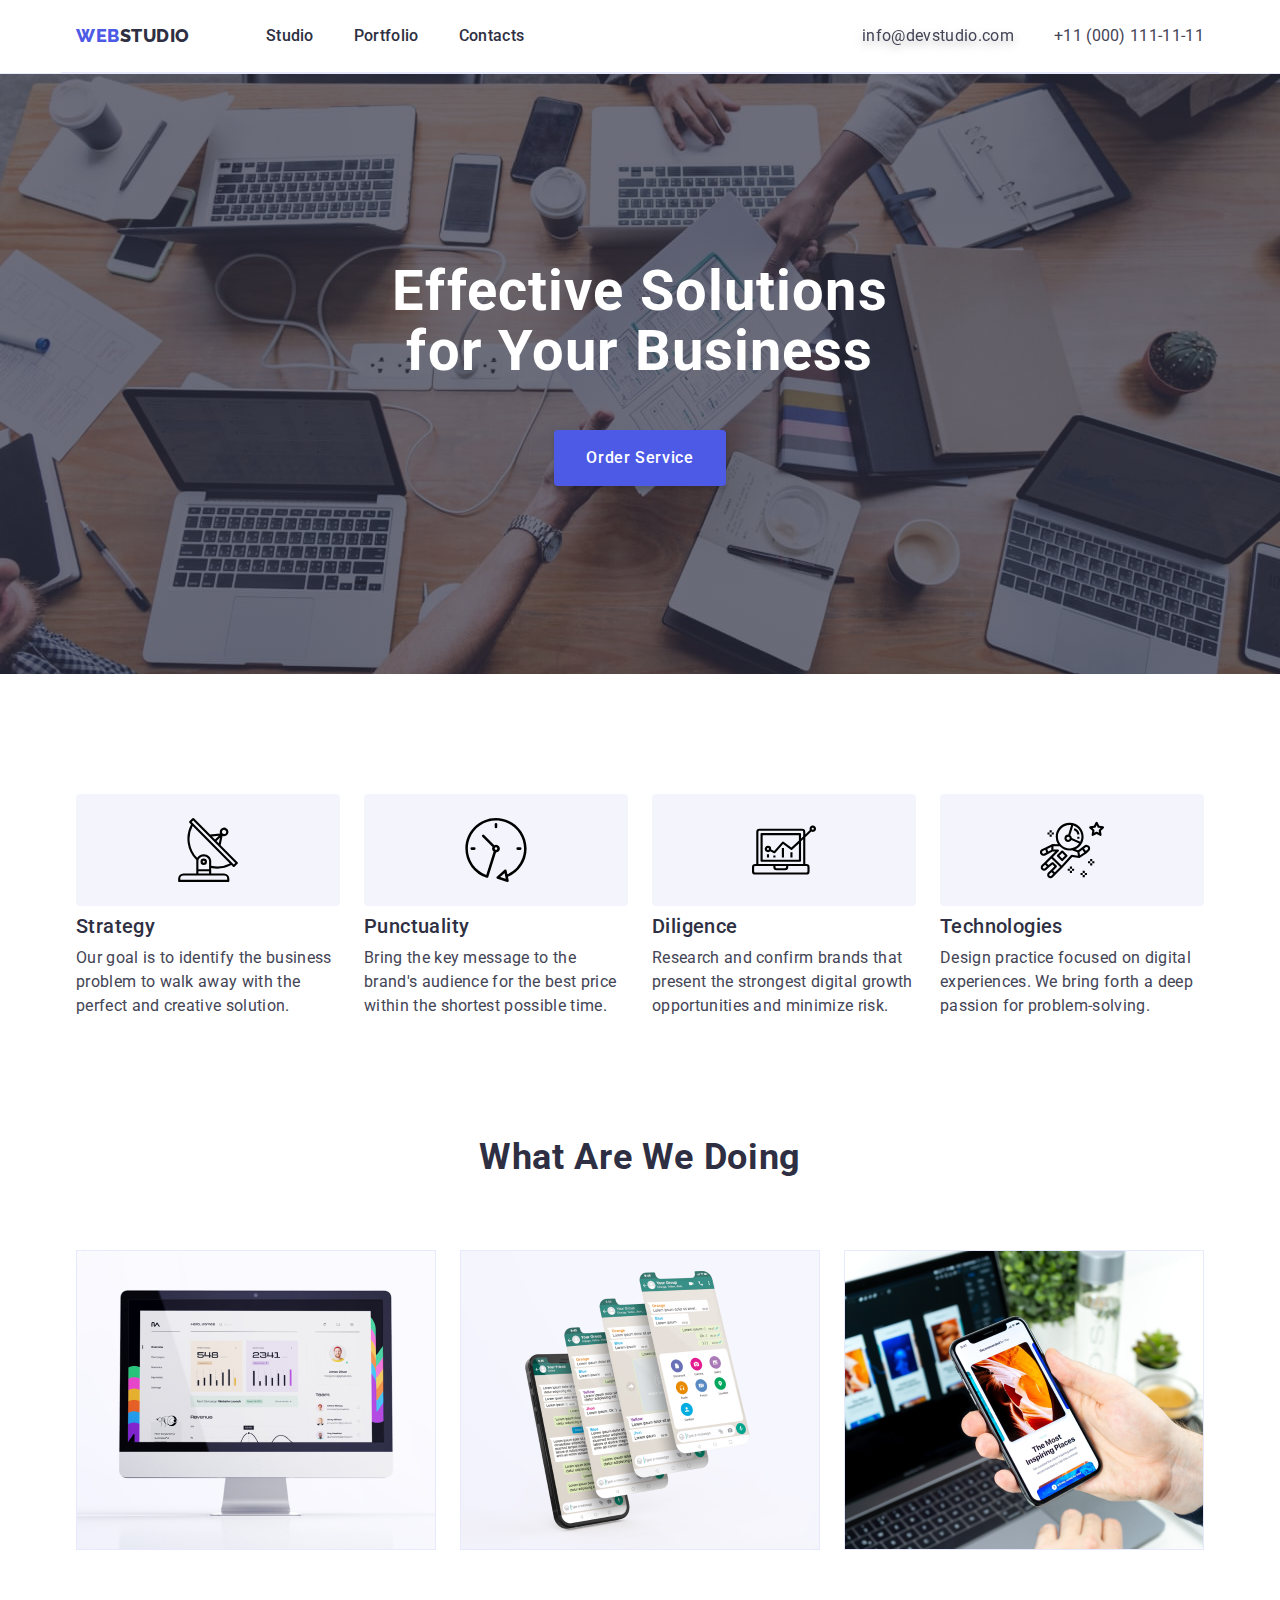
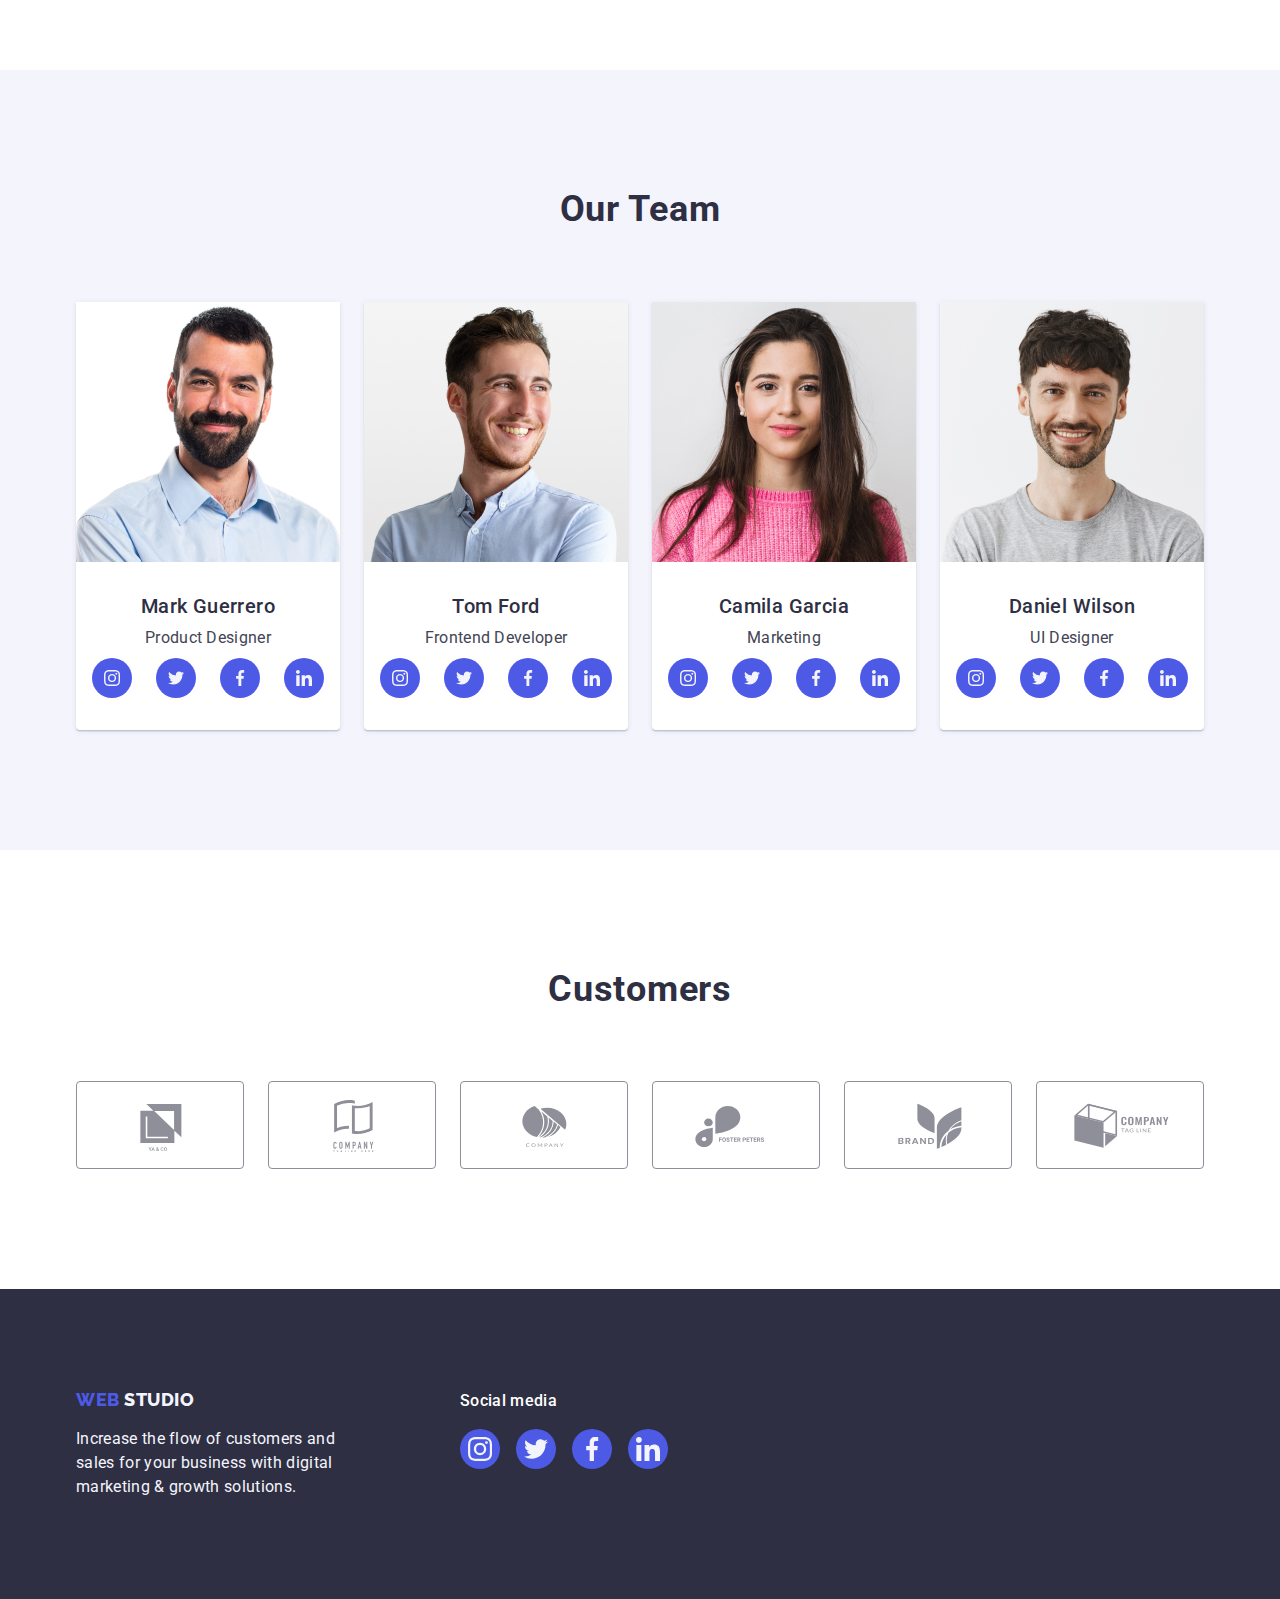
==== commit b8f5a595: "розмітила властивості в css згідно шаблону" ====
--- a/index.html
+++ b/index.html
@@ -67,7 +67,7 @@
       <!-- About us -->
       <section class="section section-about">
         <div class="container">
-          <h2 class="title-add" hidden>About us</h2>
+          <h2 hidden>About us</h2>
           <ul class="list list-about">
             <li class="items-about">
               <div class="icons-list-about">
@@ -153,7 +153,7 @@
 
               <div class="blok-name-team">
                 <h3 class="subtitle subtitle-team">Mark Guerrero</h3>
-                <p class="text">Product Designer</p>
+                <p class="text text-team">Product Designer</p>
 
                 <ul class="list socials">
                   <li class="socials-item">
--- a/css/styles.css
+++ b/css/styles.css
@@ -47,6 +47,18 @@
   height: auto;
 }
 
+.list a {
+  text-decoration: none;
+}
+
+.link {
+  text-decoration: none;
+}
+
+.list {
+  list-style: none;
+}
+
 /* заголовки */
 /* h1 */
 .hero-title {
@@ -77,9 +89,29 @@
   line-height: 1.2;
   letter-spacing: 0.02em;
 }
-.list a {
-  text-decoration: none;
-}
+
+.text {
+  color: var(--primary-text-color);
+  font-size: 16px;
+  line-height: 1.5;
+}
+.small-text {
+  font-size: 16px;
+  line-height: 1.5;
+  letter-spacing: 0.02em;
+  color: var(--color-cloud);
+}
+
+.container {
+  max-width: 1158px;
+  padding: 0 15px;
+  margin: 0 auto;
+}
+
+.section {
+  padding-bottom: 120px;
+}
+
 .section-about,
 .section-work,
 .section-customers {
@@ -89,9 +121,105 @@
 .section-customers {
   padding-top: 120px;
 }
-.section {
-  padding-bottom: 120px;
-}
+
+/* logo */
+
+.page-header {
+  border-bottom: 1px solid var(--color-cornflower);
+}
+.header {
+  box-shadow: 0px 2px 1px rgba(46, 47, 66, 0.08),
+    0px 1px 1px rgba(46, 47, 66, 0.16), 0px 1px 6px rgba(46, 47, 66, 0.08);
+}
+
+.container-header {
+  display: flex;
+  justify-content: space-between;
+  border-bottom: 1px solid var(--color-cornflower);
+}
+.container-nav {
+  display: flex;
+  align-items: center;
+}
+
+.logo {
+  font-family: var(--secondery-font);
+  color: var(--color-iris);
+  font-weight: 800;
+  font-size: 18px;
+  line-height: 1.17;
+  letter-spacing: 0.03em;
+  display: flex;
+  flex-direction: row;
+  align-items: center;
+  text-transform: uppercase;
+  margin-right: 76px;
+}
+.logo-header {
+  padding-top: 24px;
+  padding-bottom: 24px;
+}
+
+.logo-part {
+  color: var(--color-navy-blue-modal);
+}
+
+.logo-part-footer {
+  color: var(--color-cloud);
+}
+
+.site-nav-item {
+  display: inline-block;
+
+  color: var(--color-navy-blue-modal);
+  padding-top: 24px;
+  padding-bottom: 24px;
+}
+
+.site-nav {
+  font-weight: 500;
+  font-size: 16px;
+  line-height: 1.5;
+  letter-spacing: 0.02em;
+  display: flex;
+  gap: 40px;
+}
+
+.site-nav-item:hover,
+.site-nav-item:focus {
+  color: var(--color-ocean);
+}
+
+.kontacts-mail,
+.kontacts-tel {
+  display: block;
+  color: var(--primary-text-color);
+  font-style: normal;
+  padding-top: 24px;
+  padding-bottom: 24px;
+}
+
+.kontacts-list {
+  gap: 40px;
+  display: flex;
+}
+
+.kontacts {
+  font-size: 16px;
+  line-height: 1.5;
+  font-style: normal;
+  color: var(--primary-text-color);
+}
+.kontacts-mail {
+  filter: drop-shadow(0px 4px 4px rgba(0, 0, 0, 0.25));
+}
+
+.kontacts-mail:hover,
+.kontacts-mail:focus {
+  color: var(--color-ocean);
+}
+
+/* HERO */
 
 .hero {
   max-width: 1440px;
@@ -109,213 +237,6 @@
   background-size: cover;
 }
 
-.section-team {
-  background-color: var(--color-cloud);
-  padding: 120px 0;
-}
-.item-team {
-  border-radius: 4px;
-  border-left: 4px;
-  width: calc((100% - 72px) / 4);
-  background-color: var(--color-white);
-  border-radius: 0px 0px 4px 4px;
-  box-shadow: 0px 1px 6px rgba(46, 47, 66, 0.08),
-    0px 1px 1px rgba(46, 47, 66, 0.16), 0px 2px 1px rgba(46, 47, 66, 0.08);
-}
-.blok-name-team {
-  padding: 32px 0;
-}
-
-.subtitle-team,
-.text-team {
-  margin-bottom: 8px;
-}
-
-.socials {
-  display: flex;
-  justify-content: center;
-  align-items: center;
-  gap: 24px;
-}
-.socials-item {
-  width: 40px;
-  height: 40px;
-}
-
-.socials-link {
-  display: flex;
-  align-items: center;
-  justify-content: center;
-  width: 100%;
-  height: 100%;
-  background-color: var(--color-iris);
-  border-radius: 50%;
-  /* margin-bottom: 32px; */
-}
-
-.socials-link:hover,
-.socials-link:focus {
-  background-color: var(--color-ocean);
-}
-.socials-icon {
-  fill: var(--color-cloud);
-}
-
-/* section-customers */
-.list-section-customers {
-  display: flex;
-  justify-content: center;
-  align-items: center;
-  gap: 24px;
-}
-
-.title-customers {
-  margin-bottom: 72px;
-  line-height: 1.1;
-}
-
-.customers-link {
-  display: flex;
-  justify-content: center;
-  align-items: center;
-  color: var(--color-light-slate);
-  height: 88px;
-  width: 168px;
-  border: 1px solid var(--color-light-slate);
-  border-radius: 4px;
-}
-
-.icon-customers {
-  fill: currentColor;
-}
-
-.customers-link:hover .icon-customers,
-.customers-link:focus .icon-customers {
-  color: var(--color-ocean);
-}
-
-.customers-link:hover,
-.customers-link:focus {
-  border-color: var(--color-ocean);
-}
-
-/* footer */
-
-.footer {
-  background: var(--color-navy-blue-modal);
-}
-
-.socials-footer {
-  gap: 16px;
-}
-.container-footer {
-  display: flex;
-  align-items: baseline;
-}
-.blok-footer {
-  margin-right: 120px;
-}
-
-.socials-link-footer:hover,
-.socials-link-footer:focus {
-  background-color: var(--color-green);
-}
-
-/* text */
-
-.text {
-  color: var(--primary-text-color);
-  font-size: 16px;
-  line-height: 1.5;
-}
-.small-text {
-  font-size: 16px;
-  line-height: 1.5;
-  letter-spacing: 0.02em;
-  color: var(--color-cloud);
-}
-
-.text-footer {
-  font-weight: 500;
-  color: var(--color-white);
-  justify-content: center;
-  margin-bottom: 16px;
-}
-
-.container {
-  max-width: 1158px;
-  padding: 0 15px;
-  margin: 0 auto;
-}
-
-/* nav */
-
-.link {
-  text-decoration: none;
-}
-
-.list {
-  list-style: none;
-}
-/* logo */
-.logo {
-  font-family: var(--secondery-font);
-  color: var(--color-iris);
-  font-weight: 800;
-  font-size: 18px;
-  line-height: 1.17;
-  letter-spacing: 0.03em;
-  display: flex;
-  flex-direction: row;
-  align-items: center;
-  text-transform: uppercase;
-  margin-right: 76px;
-}
-.logo-header {
-  padding-top: 24px;
-  padding-bottom: 24px;
-}
-
-.logo-part {
-  color: var(--color-navy-blue-modal);
-}
-
-.logo-part-footer {
-  color: var(--color-cloud);
-}
-
-.site-nav-item {
-  display: inline-block;
-
-  color: var(--color-navy-blue-modal);
-  padding-top: 24px;
-  padding-bottom: 24px;
-}
-
-.site-nav {
-  font-weight: 500;
-  font-size: 16px;
-  line-height: 1.5;
-  letter-spacing: 0.02em;
-  display: flex;
-  gap: 40px;
-}
-
-.site-nav-item:hover,
-.site-nav-item:focus {
-  color: var(--color-ocean);
-}
-
-.container-header {
-  display: flex;
-  justify-content: space-between;
-  border-bottom: 1px solid var(--color-cornflower);
-}
-.container-nav {
-  display: flex;
-  align-items: center;
-}
-
 .button-nav {
   color: var(--color-white);
   background-color: var(--color-iris);
@@ -344,53 +265,13 @@
   background-color: var(--color-ocean);
 }
 
-.kontacts-mail,
-.kontacts-tel {
-  display: block;
-  color: var(--primary-text-color);
-  font-style: normal;
-  padding-top: 24px;
-  padding-bottom: 24px;
-}
-
-.kontacts-list {
-  gap: 40px;
-  display: flex;
-}
-
-.kontacts {
-  font-size: 16px;
-  line-height: 1.5;
-  font-style: normal;
-  color: var(--primary-text-color);
-}
-
-.kontacts-mail:hover,
-.kontacts-mail:focus {
-  color: var(--color-ocean);
-}
-
-.kontacts-mail {
-  filter: drop-shadow(0px 4px 4px rgba(0, 0, 0, 0.25));
-}
-
-.page-header {
-  border-bottom: 1px solid var(--color-cornflower);
-}
-.header {
-  box-shadow: 0px 2px 1px rgba(46, 47, 66, 0.08),
-    0px 1px 1px rgba(46, 47, 66, 0.16), 0px 1px 6px rgba(46, 47, 66, 0.08);
-}
+/* About us  */
 .list-about {
   display: flex;
   gap: 24px;
 }
 .items-about {
   width: calc((100% - 24px * 3) / 4);
-}
-
-.items-about-subtitle {
-  margin-bottom: 8px;
 }
 
 .icons-list-about {
@@ -403,6 +284,11 @@
   border-radius: 4px;
   margin-bottom: 8px;
 }
+.items-about-subtitle {
+  margin-bottom: 8px;
+}
+
+/* What are we doing */
 
 .title-what {
   margin-bottom: 72px;
@@ -417,22 +303,147 @@
   width: calc((100% - 24px * 2) / 3);
 }
 
+/* Our Team */
+
+.section-team {
+  background-color: var(--color-cloud);
+  padding: 120px 0;
+}
+
 .title-team {
   margin-bottom: 72px;
 }
 
+.item-team {
+  border-radius: 4px;
+  border-left: 4px;
+  width: calc((100% - 72px) / 4);
+  background-color: var(--color-white);
+  border-radius: 0px 0px 4px 4px;
+  box-shadow: 0px 1px 6px rgba(46, 47, 66, 0.08),
+    0px 1px 1px rgba(46, 47, 66, 0.16), 0px 2px 1px rgba(46, 47, 66, 0.08);
+}
+.blok-name-team {
+  padding: 32px 0;
+}
+
+.subtitle-team,
+.text-team {
+  margin-bottom: 8px;
+  text-align: center;
+}
+
+.socials {
+  display: flex;
+  justify-content: center;
+  align-items: center;
+  gap: 24px;
+}
+.socials-item {
+  width: 40px;
+  height: 40px;
+}
+
 .list-section-team {
   display: flex;
   gap: 24px;
 }
-.blok-name-team > h3 {
-  text-align: center;
-}
-.blok-name-team > p {
-  text-align: center;
+
+.socials-link {
+  display: flex;
+  align-items: center;
+  justify-content: center;
+  width: 100%;
+  height: 100%;
+  background-color: var(--color-iris);
+  border-radius: 50%;
+}
+
+.socials-link:hover,
+.socials-link:focus {
+  background-color: var(--color-ocean);
+}
+.socials-icon {
+  fill: var(--color-cloud);
+}
+
+/* section-customers */
+
+.title-customers {
+  margin-bottom: 72px;
+  line-height: 1.1;
+}
+
+.list-section-customers {
+  display: flex;
+  justify-content: center;
+  align-items: center;
+  gap: 24px;
+}
+
+.customers-link {
+  display: flex;
+  justify-content: center;
+  align-items: center;
+  color: var(--color-light-slate);
+  height: 88px;
+  width: 168px;
+  border: 1px solid var(--color-light-slate);
+  border-radius: 4px;
+}
+
+.customers-link:hover,
+.customers-link:focus {
+  color: var(--color-ocean);
+  border-color: var(--color-ocean);
+}
+
+.icon-customers {
+  fill: currentColor;
+}
+
+/* footer */
+
+.footer {
+  background: var(--color-navy-blue-modal);
+}
+
+.container-footer {
+  display: flex;
+  align-items: baseline;
+}
+
+.blok-footer {
+  margin-right: 120px;
+}
+
+.socials-footer {
+  gap: 16px;
+}
+
+.text-footer {
+  font-weight: 500;
+  color: var(--color-white);
+  justify-content: center;
+  margin-bottom: 16px;
+}
+
+.socials-link-footer:hover,
+.socials-link-footer:focus {
+  background-color: var(--color-green);
 }
 
 /* Portfolio */
+.section-portfolio {
+  padding-top: 96px;
+  padding-bottom: 120px;
+}
+.button-portfolio-contaiter {
+  display: flex;
+  justify-content: center;
+  margin-bottom: 72px;
+  gap: 24px;
+}
 
 .button-portfolio {
   color: var(--color-iris);
@@ -446,7 +457,6 @@
   border: 1px solid var(--color-cornflower);
   border-radius: 4px;
   padding: 12px 24px;
-  margin-right: 24px;
 }
 
 .button-filter:hover,
@@ -454,6 +464,8 @@
   color: var(--color-white);
   background: var(--color-ocean);
   border: 1px solid transparent;
+  box-shadow: 0px 3px 1px rgba(0, 0, 0, 0.1), 0px 2px 1px rgba(0, 0, 0, 0.08),
+    0px 2px 2px rgba(0, 0, 0, 0.12);
 }
 
 .small-text {
@@ -462,18 +474,6 @@
 .logo-link-footer {
   display: inline-block;
   margin-bottom: 16px;
-}
-
-.section-portfolio {
-  padding-top: 96px;
-  padding-bottom: 120px;
-}
-
-.button-portfolio-contaiter {
-  display: flex;
-  justify-content: center;
-  margin-bottom: 72px;
-  gap: 24px;
 }
 
 .list-container-portfolio {
@@ -482,6 +482,20 @@
   justify-content: space-between;
   column-gap: 24px;
   row-gap: 48px;
+}
+
+.items-portfolio {
+  gap: 24px;
+}
+
+.item-portfolio {
+  display: block;
+}
+
+.item-portfolio:focus,
+.item-portfolio:hover {
+  box-shadow: 0px 1px 6px rgba(46, 47, 66, 0.08),
+    0px 1px 1px rgba(46, 47, 66, 0.16), 0px 2px 1px rgba(46, 47, 66, 0.08);
 }
 
 .name-item-portfolio {
@@ -492,9 +506,6 @@
   padding: 32px 16px;
 }
 
-.items-portfolio {
-  gap: 24px;
-}
 .name-item {
   margin-bottom: 8px;
 }
